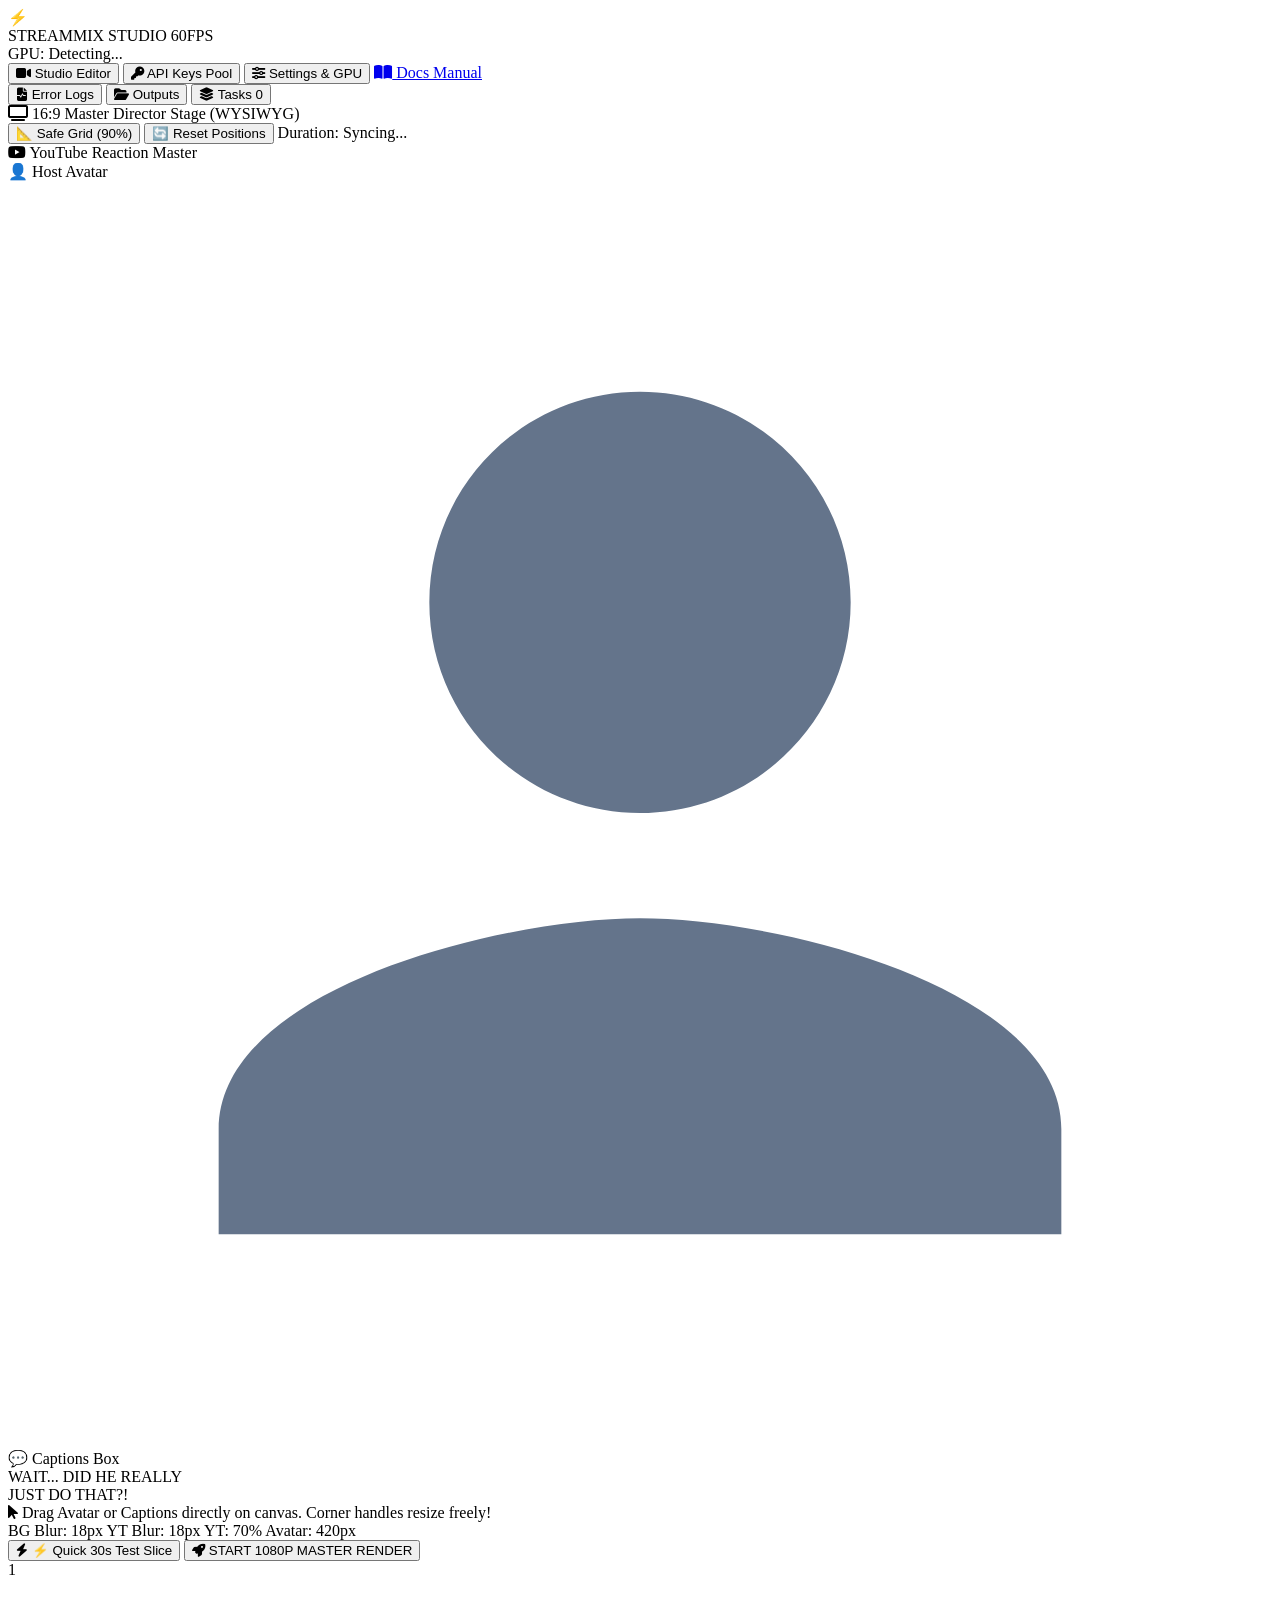
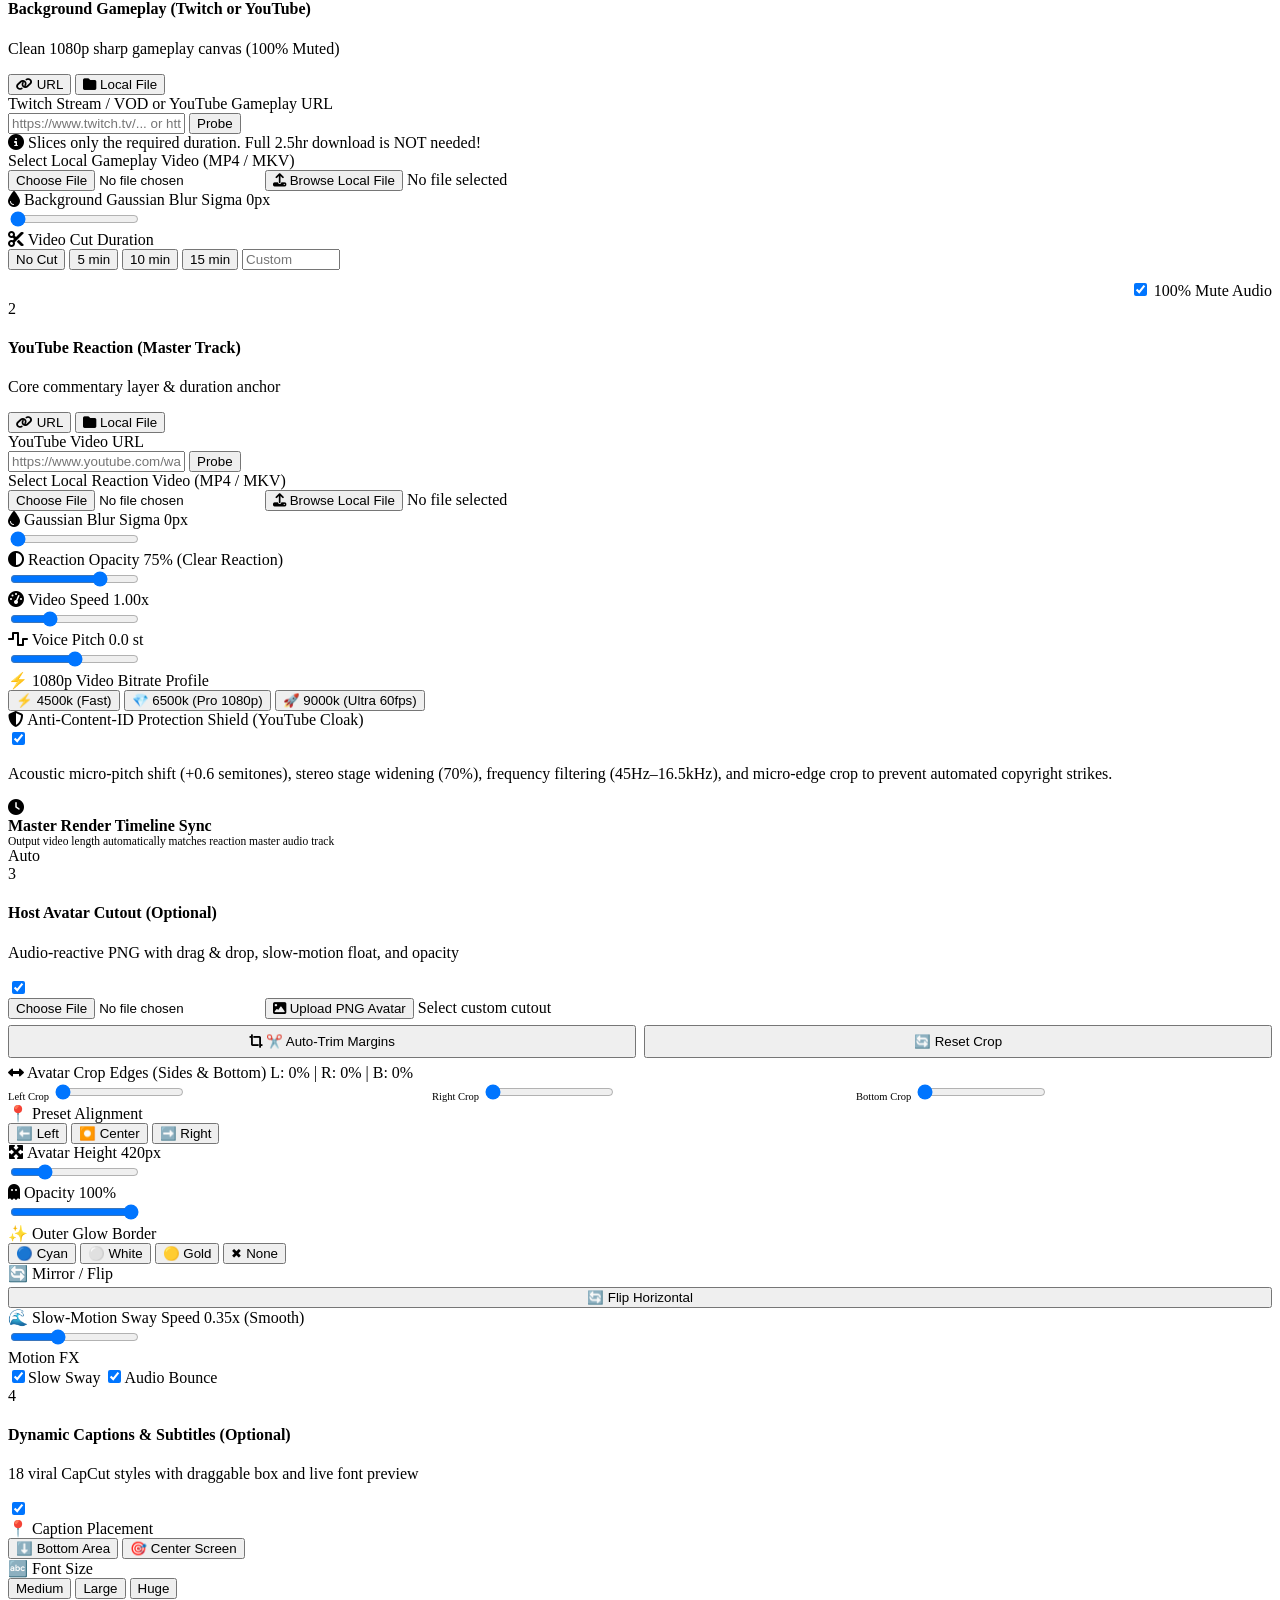
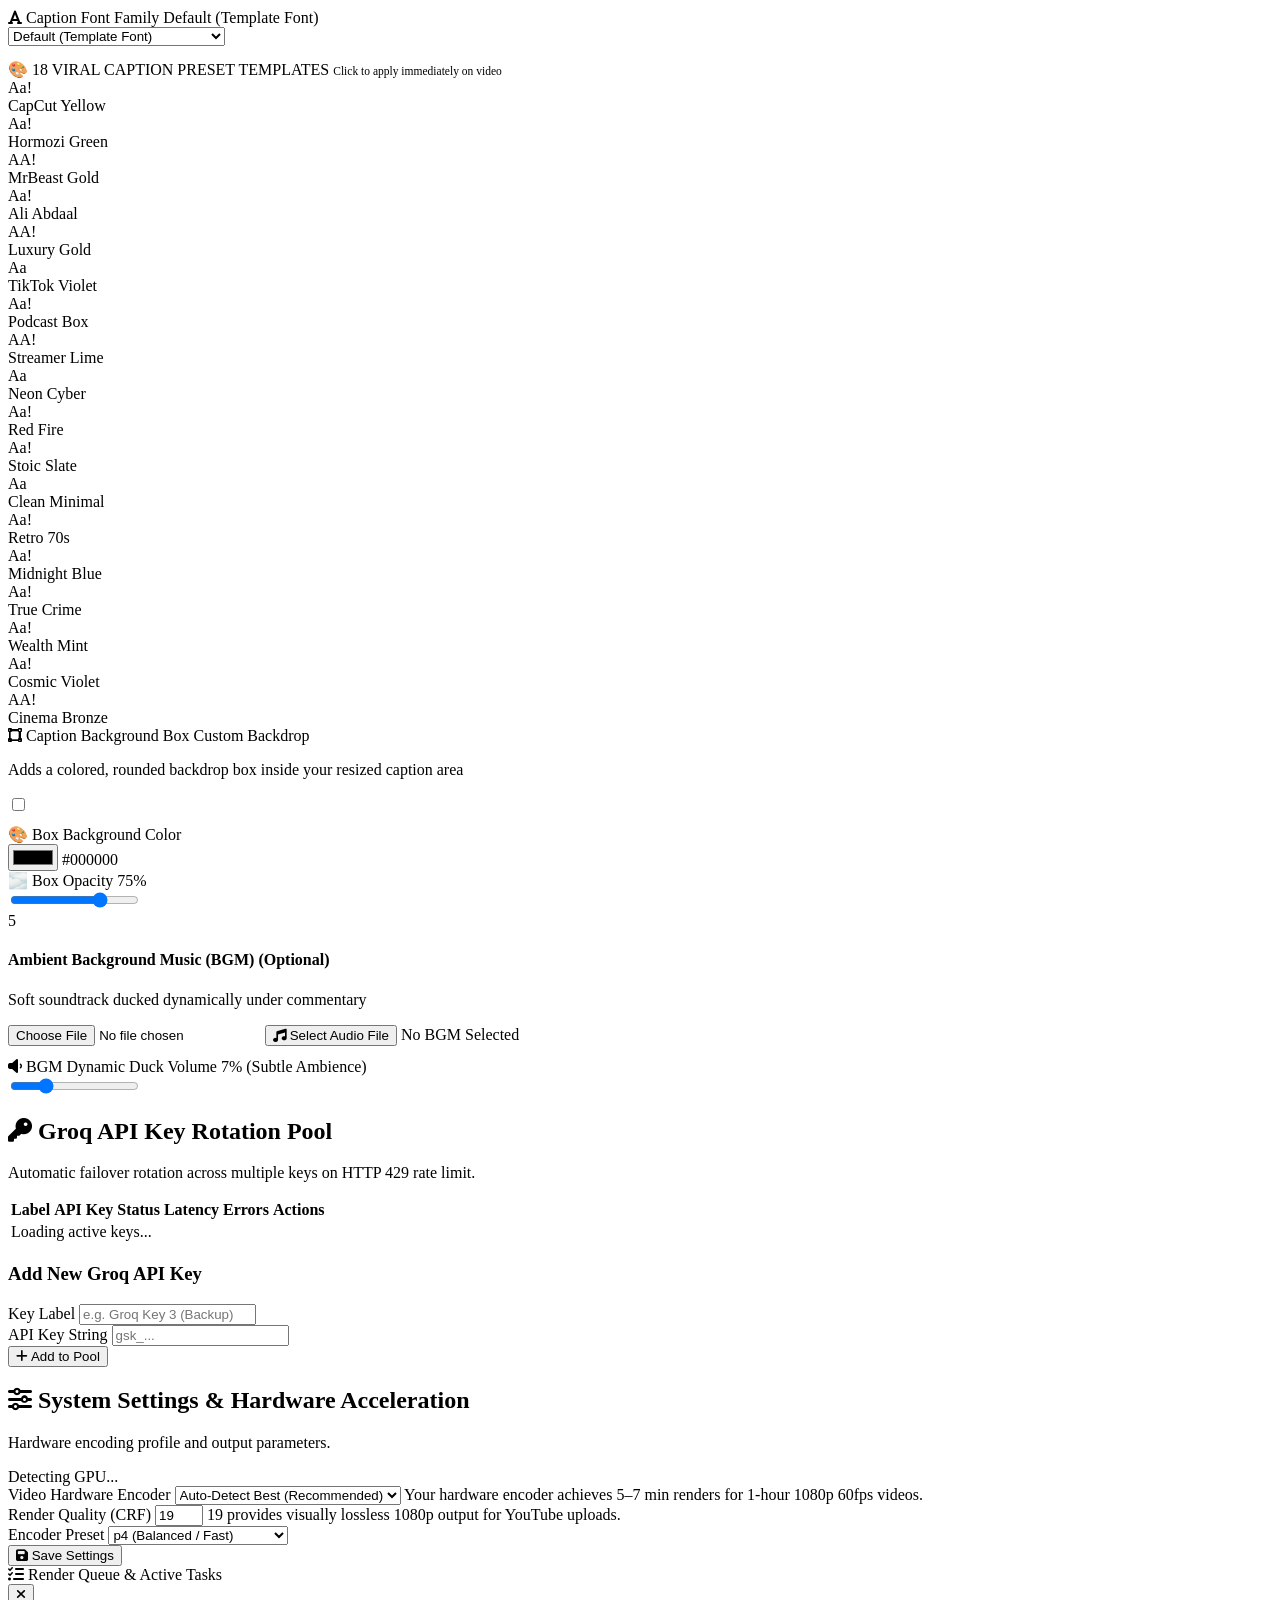
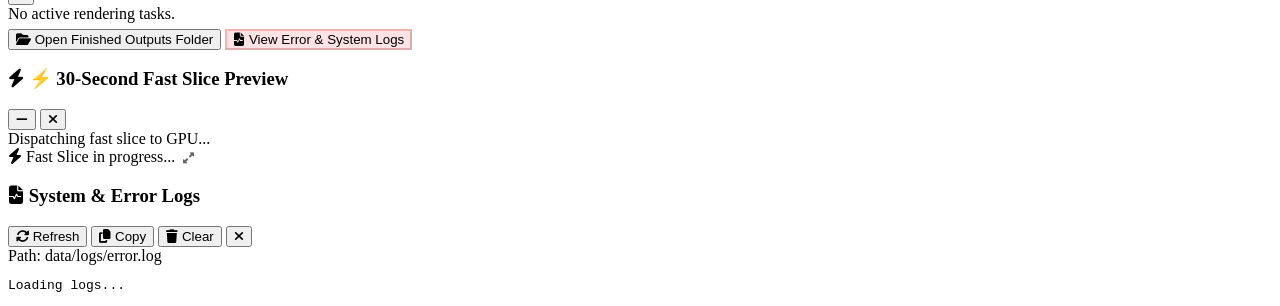
==== frontend/index.html @ 2255eabe "Fix YouTube bot detection download error, clean Layer 1 cut row, align Layer 2 blur/opacity 50/50, r" ====
<!DOCTYPE html>
<html lang="en">
<head>
  <meta charset="UTF-8">
  <meta name="viewport" content="width=device-width, initial-scale=1.0">
  <title>StreamMix Studio — Twitch + YouTube 1080p 60fps Remix Engine</title>
  <link rel="stylesheet" href="/static/styles.css?v=2.2.3">
  <link rel="preconnect" href="https://fonts.googleapis.com">
  <link rel="preconnect" href="https://fonts.gstatic.com" crossorigin>
  <link href="https://fonts.googleapis.com/css2?family=Archivo+Black&family=Bangers&family=Cinzel:wght@700;900&family=Inter:wght@400;600;700;900&family=Luckiest+Guy&family=Montserrat:wght@700;800;900&family=Oswald:wght@700&family=Outfit:wght@700;900&family=Poppins:wght@700;900&family=Plus+Jakarta+Sans:wght@400;500;600;700;800&family=JetBrains+Mono:wght@500;600;700&display=swap" rel="stylesheet">
  <link rel="stylesheet" href="https://cdnjs.cloudflare.com/ajax/libs/font-awesome/6.5.1/css/all.min.css">
</head>
<body>

  <!-- App Wrapper -->
  <div class="studio-app">

    <!-- Top Master Navigation Bar -->
    <header class="master-header">
      <div class="header-left">
        <div class="brand">
          <div class="brand-badge">⚡</div>
          <div class="brand-text">
            <span class="brand-name">STREAMMIX</span>
            <span class="brand-sub">STUDIO 60FPS</span>
          </div>
        </div>

        <div id="gpuBadge" class="gpu-indicator" title="Hardware GPU Status">
          <span class="indicator-dot pulse"></span>
          <span id="gpuStatusText">GPU: Detecting...</span>
        </div>
      </div>

      <!-- Navigation Tabs -->
      <nav class="nav-tabs">
        <button id="tabBtnEditor" class="tab-btn active" data-tab="editor">
          <i class="fas fa-video"></i> Studio Editor
        </button>
        <button id="tabBtnPool" class="tab-btn" data-tab="keys">
          <i class="fas fa-key"></i> API Keys Pool
        </button>
        <button id="tabBtnSettings" class="tab-btn" data-tab="settings">
          <i class="fas fa-sliders-h"></i> Settings & GPU
        </button>
        <a href="/docs-guide" target="_blank" class="tab-btn tab-link">
          <i class="fas fa-book-open"></i> Docs Manual
        </a>
      </nav>

      <!-- Header Right: Task Drawer Trigger, Error Logs & Output Folder -->
      <div class="header-right">
        <button id="btnOpenLogs" class="btn-ghost" title="View Error & System Logs">
          <i class="fas fa-file-waveform text-danger"></i> Error Logs
        </button>
        <button id="btnOpenOutputs" class="btn-ghost" title="Open Outputs Folder in Windows Explorer">
          <i class="fas fa-folder-open"></i> Outputs
        </button>
        <button id="btnToggleDrawer" class="btn-drawer-trigger">
          <i class="fas fa-layer-group"></i>
          <span>Tasks</span>
          <span id="taskCountBadge" class="task-count-pill">0</span>
        </button>
      </div>
    </header>

    <!-- MAIN VIEW 1: STUDIO EDITOR -->
    <main id="view-editor" class="view-panel active">
      <div class="editor-grid">

        <!-- LEFT COLUMN: Interactive WYSIWYG 16:9 Director Canvas Stage -->
        <section class="stage-column">
          <div class="stage-card">
            <div class="stage-header">
              <div class="stage-title">
                <i class="fas fa-tv text-primary"></i> 16:9 Master Director Stage (WYSIWYG)
              </div>
              <div class="stage-badges">
                <button type="button" class="btn-stage-tool" id="btn-toggle-grid" onclick="toggleStageGrid()">
                  📐 Safe Grid (90%)
                </button>
                <button type="button" class="btn-stage-tool" id="btn-reset-layout" onclick="resetStageLayout()">
                  🔄 Reset Positions
                </button>
                <span id="durationSyncBadge" class="badge-duration">Duration: Syncing...</span>
              </div>
            </div>

            <!-- 16:9 Interactive WYSIWYG Canvas Box -->
            <div class="stage-viewport-container">
              <div class="stage-canvas-16-9" id="stage-canvas">

                <!-- Layer 1: Twitch Gameplay Background with Live Blur -->
                <div class="stage-bg-layer" id="stage-bg-layer">
                  <div class="bg-sim-stream" id="bg-sim-stream"></div>
                  <div class="stage-bg-tint-overlay" id="stage-bg-tint"></div>
                </div>

                <!-- Layer 2: YouTube Main Video Overlay (with Live Opacity) -->
                <div class="stage-yt-layer" id="stage-yt-layer">
                  <div class="yt-stream-overlay-content">
                    <div class="yt-screen-border">
                      <div class="yt-banner-pill"><i class="fab fa-youtube text-danger"></i> YouTube Reaction Master</div>
                    </div>
                  </div>
                </div>

                <!-- Safe Guide Grid Overlay (Toggleable) -->
                <div class="stage-grid-overlay" id="stage-grid" style="display: none;">
                  <div class="stage-safe-box">
                    <span class="safe-label-tl">90% Action Safe Zone</span>
                    <span class="safe-label-br">1920×1080 Frame</span>
                    <div class="stage-crosshair-center"></div>
                  </div>
                </div>

                <!-- Layer 3: Draggable & Resizable Host Avatar Cutout -->
                <div class="stage-element stage-avatar-box" id="stage-avatar-box" tabindex="0" title="Author Avatar (Drag anywhere, drag corner handles to scale)">
                  <div class="stage-element-tag">👤 Host Avatar</div>
                  <img id="stage-avatar-img" src="data:image/svg+xml;utf8,<svg xmlns='http://www.w3.org/2000/svg' viewBox='0 0 24 24' fill='%2364748b' width='100%' height='100%'><path d='M12 12c2.21 0 4-1.79 4-4s-1.79-4-4-4-4 1.79-4 4 1.79 4 4 4zm0 2c-2.67 0-8 1.34-8 4v2h16v-2c0-2.66-5.33-4-8-4z'/></svg>" alt="Avatar" />
                  <div class="stage-resize-handle handle-br" data-target="avatar" data-dir="br" title="Drag corner to scale avatar"></div>
                  <div class="stage-resize-handle handle-bl" data-target="avatar" data-dir="bl" title="Drag corner to scale avatar"></div>
                  <div class="stage-resize-handle handle-tr" data-target="avatar" data-dir="tr" title="Drag corner to scale avatar"></div>
                  <div class="stage-resize-handle handle-tl" data-target="avatar" data-dir="tl" title="Drag corner to scale avatar"></div>
                </div>

                <!-- Layer 4: Draggable & Resizable Captions Box -->
                <div class="stage-element stage-caption-box" id="stage-caption-box" tabindex="0" title="Captions Area (Drag box to move, drag any edge or corner to resize)">
                  <div class="stage-element-tag">💬 Captions Box</div>
                  <div class="stage-caption-content" id="stage-caption-content">
                    <span class="demo-word" data-w="0">WAIT...</span>
                    <span class="demo-word" data-w="1">DID</span>
                    <span class="demo-word" data-w="2">HE</span>
                    <span class="demo-word" data-w="3">REALLY</span>
                    <br/>
                    <span class="demo-word active" data-w="4">JUST</span>
                    <span class="demo-word active" data-w="5">DO</span>
                    <span class="demo-word active" data-w="6">THAT?!</span>
                  </div>
                  <!-- 8-Directional Resize Handles for Captions -->
                  <div class="stage-resize-handle handle-t"  data-target="caption" data-dir="t"  title="Resize Top"></div>
                  <div class="stage-resize-handle handle-b"  data-target="caption" data-dir="b"  title="Resize Bottom"></div>
                  <div class="stage-resize-handle handle-l"  data-target="caption" data-dir="l"  title="Resize Left"></div>
                  <div class="stage-resize-handle handle-r"  data-target="caption" data-dir="r"  title="Resize Right"></div>
                  <div class="stage-resize-handle handle-tl" data-target="caption" data-dir="tl" title="Resize Top-Left"></div>
                  <div class="stage-resize-handle handle-tr" data-target="caption" data-dir="tr" title="Resize Top-Right"></div>
                  <div class="stage-resize-handle handle-bl" data-target="caption" data-dir="bl" title="Resize Bottom-Left"></div>
                  <div class="stage-resize-handle handle-br" data-target="caption" data-dir="br" title="Resize Bottom-Right"></div>
                </div>

              </div><!-- /stage-canvas -->
            </div><!-- /stage-viewport-container -->

            <!-- Stage Real-time Sliders & Inspector Bar -->
            <div class="stage-controls-bar">
              <div class="stage-hint">
                <i class="fas fa-mouse-pointer text-accent"></i>
                <span id="stage-inspect-text">Drag Avatar or Captions directly on canvas. Corner handles resize freely!</span>
              </div>
              <div class="stage-hud-quick">
                <span id="hud-bg-blur-pill">BG Blur: 18px</span>
                <span id="hud-yt-blur-pill">YT Blur: 18px</span>
                <span id="hud-opacity-pill">YT: 70%</span>
                <span id="hud-avatar-pill">Avatar: 420px</span>
              </div>
            </div>
          </div>

          <!-- Bottom Action Buttons: Render & 30s Quick Slice (Never blocked!) -->
          <div class="action-footer-card">
            <button id="btn-quick-test" class="btn-slice-test" title="Quick 30s hardware slice test in pop-up player">
              <i class="fas fa-bolt"></i> ⚡ Quick 30s Test Slice
            </button>
            <button id="btn-start-render" class="btn-master-render" title="Start Full 1080p 60fps Master GPU Render">
              <i class="fas fa-rocket"></i> START 1080P MASTER RENDER
            </button>
          </div>
        </section>

        <!-- RIGHT COLUMN: Layer Configurator Workstation -->
        <section class="config-column">
          <div class="layers-scroll-container">

            <!-- LAYER 1: Gameplay Background (Twitch or YouTube) -->
            <div class="layer-card">
              <div class="layer-card-header">
                <div class="layer-title">
                  <span class="layer-num">1</span>
                  <div>
                    <h4>Background Gameplay (Twitch or YouTube)</h4>
                    <p class="layer-subtitle">Clean 1080p sharp gameplay canvas (100% Muted)</p>
                  </div>
                </div>
                <div class="source-mode-selector">
                  <button type="button" class="mode-btn active" id="btnModeTwitchUrl" onclick="switchSourceMode('twitch', 'url')">
                    <i class="fas fa-link"></i> URL
                  </button>
                  <button type="button" class="mode-btn" id="btnModeTwitchFile" onclick="switchSourceMode('twitch', 'file')">
                    <i class="fas fa-folder"></i> Local File
                  </button>
                </div>
              </div>

              <div class="layer-body">
                <!-- Mode 1: URL Input -->
                <div id="twitch-url-group" class="input-mode-group">
                  <label>Twitch Stream / VOD or YouTube Gameplay URL</label>
                  <div class="input-with-action">
                    <input type="text" id="twitch-path" placeholder="https://www.twitch.tv/... or https://www.youtube.com/..." class="text-input">
                    <button type="button" id="btn-twitch-probe" class="btn-action">Probe</button>
                  </div>
                  <div class="helper-hint">
                    <i class="fas fa-info-circle"></i> Slices only the required duration. Full 2.5hr download is NOT needed!
                  </div>
                </div>

                <!-- Mode 2: Local File Upload/Pick -->
                <div id="twitch-file-group" class="input-mode-group hidden">
                  <label>Select Local Gameplay Video (MP4 / MKV)</label>
                  <div class="file-picker-box">
                    <input type="file" id="twitch-file-input" accept="video/mp4,video/mkv,video/webm" class="hidden">
                    <button type="button" class="btn-browse" onclick="document.getElementById('twitch-file-input').click()">
                      <i class="fas fa-upload"></i> Browse Local File
                    </button>
                    <span id="twitch-filename" class="selected-filename">No file selected</span>
                  </div>
                </div>

                <div id="twitch-info-badge" class="stream-info-badge hidden"></div>

                <!-- Layer 1: Background Gaussian Blur Slider -->
                <div class="slider-group">
                  <div class="slider-label-row">
                    <label class="slider-label"><i class="fas fa-tint"></i> Background Gaussian Blur Sigma</label>
                    <span class="slider-value-badge" id="bg-blur-val">0px</span>
                  </div>
                  <input type="range" id="bg-blur" min="0" max="40" value="0" class="range-slider">
                </div>

                <!-- Layer 1: Quick Cut Duration Buttons -->
                <div class="slider-group">
                  <label class="slider-label"><i class="fas fa-scissors"></i> Video Cut Duration</label>
                  <div class="quick-cut-row">
                    <button type="button" class="btn-cut active" id="cut-btn-0" onclick="setQuickCut(0)">No Cut</button>
                    <button type="button" class="btn-cut" id="cut-btn-5" onclick="setQuickCut(5)">5 min</button>
                    <button type="button" class="btn-cut" id="cut-btn-10" onclick="setQuickCut(10)">10 min</button>
                    <button type="button" class="btn-cut" id="cut-btn-15" onclick="setQuickCut(15)">15 min</button>
                    <input type="text" id="twitch-cut-duration-custom" placeholder="Custom" class="text-input code-font btn-cut-custom" style="flex:1;min-width:64px;max-width:90px;" oninput="setQuickCutCustom(this.value)">
                  </div>
                  <input type="hidden" id="twitch-cut-duration" value="0">
                </div>

                <!-- Layer 1 Parameters: Audio Mute & Hidden Start Time -->
                <div style="margin-top: 10px; display: flex; align-items: center; justify-content: flex-end;">
                  <input type="hidden" id="twitch-start-time" value="00:00:00">
                  <div class="toggle-pill">
                    <input type="checkbox" id="twitch-mute" checked>
                    <span>100% Mute Audio</span>
                  </div>
                </div>
              </div>
            </div>

            <!-- LAYER 2: YouTube Reaction Main Video -->
            <div class="layer-card highlight-border">
              <div class="layer-card-header">
                <div class="layer-title">
                  <span class="layer-num layer-master">2</span>
                  <div>
                    <h4>YouTube Reaction (Master Track)</h4>
                    <p class="layer-subtitle">Core commentary layer & duration anchor</p>
                  </div>
                </div>
                <div class="source-mode-selector">
                  <button type="button" class="mode-btn active" id="btnModeYtUrl" onclick="switchSourceMode('yt', 'url')">
                    <i class="fas fa-link"></i> URL
                  </button>
                  <button type="button" class="mode-btn" id="btnModeYtFile" onclick="switchSourceMode('yt', 'file')">
                    <i class="fas fa-folder"></i> Local File
                  </button>
                </div>
              </div>

              <div class="layer-body">
                <!-- Mode 1: URL Input -->
                <div id="yt-url-group" class="input-mode-group">
                  <label>YouTube Video URL</label>
                  <div class="input-with-action">
                    <input type="text" id="yt-path" placeholder="https://www.youtube.com/watch?v=..." class="text-input">
                    <button type="button" id="btn-yt-probe" class="btn-action">Probe</button>
                  </div>
                </div>

                <!-- Mode 2: Local File Upload/Pick -->
                <div id="yt-file-group" class="input-mode-group hidden">
                  <label>Select Local Reaction Video (MP4 / MKV)</label>
                  <div class="file-picker-box">
                    <input type="file" id="yt-file-input" accept="video/mp4,video/mkv,video/webm" class="hidden">
                    <button type="button" class="btn-browse" onclick="document.getElementById('yt-file-input').click()">
                      <i class="fas fa-upload"></i> Browse Local File
                    </button>
                    <span id="yt-filename" class="selected-filename">No file selected</span>
                  </div>
                </div>

                <div id="yt-info-badge" class="stream-info-badge hidden"></div>

                <!-- Layer 2: Reaction Blur + Reaction Opacity side-by-side (50/50) -->
                <div class="half-row">
                  <div class="half-field">
                    <div class="slider-label-row">
                      <label class="slider-label"><i class="fas fa-tint"></i> Gaussian Blur Sigma</label>
                      <span class="slider-value-badge" id="yt-blur-val">0px</span>
                    </div>
                    <input type="range" id="yt-blur" min="0" max="40" value="0" class="range-slider">
                  </div>
                  <div class="half-field">
                    <div class="slider-label-row">
                      <label class="slider-label"><i class="fas fa-adjust"></i> Reaction Opacity</label>
                      <span class="slider-value-badge" id="yt-opacity-val">75% (Clear Reaction)</span>
                    </div>
                    <input type="range" id="yt-opacity" min="10" max="100" value="75" class="range-slider">
                  </div>
                </div>

                <!-- Layer 2: Video Speed + Voice Pitch side-by-side (50/50) -->
                <div class="half-row">
                  <div class="half-field">
                    <div class="slider-label-row">
                      <label class="slider-label"><i class="fas fa-tachometer-alt"></i> Video Speed</label>
                      <span class="slider-value-badge" id="audio-speed-val">1.00x</span>
                    </div>
                    <input type="range" id="audio-speed" min="0.80" max="1.50" step="0.05" value="1.00" class="range-slider">
                  </div>
                  <div class="half-field">
                    <div class="slider-label-row">
                      <label class="slider-label"><i class="fas fa-wave-square"></i> Voice Pitch</label>
                      <span class="slider-value-badge" id="pitch-semitones-val">0.0 st</span>
                    </div>
                    <input type="range" id="pitch-semitones" min="-6.0" max="6.0" step="0.5" value="0.0" class="range-slider">
                  </div>
                </div>

                <!-- Bitrate Mode Profile -->
                <div class="slider-group">
                  <label class="slider-label">⚡ 1080p Video Bitrate Profile</label>
                  <div class="btn-group" id="bitrate-mode-group">
                    <button type="button" class="btn-option" data-bitrate="4500k" onclick="setBitrateMode('4500k')">⚡ 4500k (Fast)</button>
                    <button type="button" class="btn-option active" data-bitrate="6500k" onclick="setBitrateMode('6500k')">💎 6500k (Pro 1080p)</button>
                    <button type="button" class="btn-option" data-bitrate="9000k" onclick="setBitrateMode('9000k')">🚀 9000k (Ultra 60fps)</button>
                  </div>
                  <input type="hidden" id="bitrate-mode" value="6500k">
                </div>

                <!-- Anti-Content-ID Protection Shield -->
                <div class="shield-box">
                  <div class="shield-header">
                    <div class="shield-title">
                      <i class="fas fa-shield-alt text-success"></i>
                      <span>Anti-Content-ID Protection Shield (YouTube Cloak)</span>
                    </div>
                    <label class="switch">
                      <input type="checkbox" id="acoustic-shield" checked>
                      <span class="slider round"></span>
                    </label>
                  </div>
                  <p class="shield-desc">
                    Acoustic micro-pitch shift (+0.6 semitones), stereo stage widening (70%), frequency filtering (45Hz–16.5kHz), and micro-edge crop to prevent automated copyright strikes.
                  </p>
                </div>

                <!-- Master Render Duration Indicator (Below Anti-Content-ID Shield) -->
                <div class="auto-sync-banner" style="margin-top: 14px;">
                  <div class="sync-check">
                    <i class="fas fa-clock text-accent"></i>
                    <div>
                      <span style="font-weight: 700; color: var(--text-main);">Master Render Timeline Sync</span>
                      <p style="font-size: 0.72rem; color: var(--text-muted); margin: 0;">Output video length automatically matches reaction master audio track</p>
                    </div>
                  </div>
                  <span id="yt-detected-len" class="sync-len-pill">Auto</span>
                </div>
              </div>
            </div>

            <!-- LAYER 3: Host Avatar Cutout (Draggable, Resizable, Opacity & Slow-Motion) -->
            <div class="layer-card">
              <div class="layer-card-header">
                <div class="layer-title">
                  <span class="layer-num">3</span>
                  <div>
                    <h4>Host Avatar Cutout <span class="badge-optional">(Optional)</span></h4>
                    <p class="layer-subtitle">Audio-reactive PNG with drag & drop, slow-motion float, and opacity</p>
                  </div>
                </div>
                <label class="switch" title="Enable or disable avatar layer">
                  <input type="checkbox" id="enable-avatar" checked>
                  <span class="slider round"></span>
                </label>
              </div>

              <div class="layer-body" id="avatar-layer-controls">
                <div class="avatar-upload-row">
                  <div class="file-picker-box flex-1">
                    <input type="file" id="avatar-file-input" accept="image/png,image/webp,image/jpeg" class="hidden">
                    <button type="button" class="btn-browse" onclick="document.getElementById('avatar-file-input').click()">
                      <i class="fas fa-image"></i> Upload PNG Avatar
                    </button>
                    <span id="avatar-filename" class="selected-filename">Select custom cutout</span>
                    <input type="hidden" id="avatar-path" value="">
                  </div>
                  <div class="avatar-preview-thumbnail">
                    <img id="avatar-preview-img" src="" style="display: none;" alt="Avatar">
                  </div>
                </div>

                <!-- Auto-Trim Padding & Quick Crop Tools -->
                <div class="avatar-tools-row" style="display: flex; gap: 8px; margin-top: 6px;">
                  <button type="button" class="btn-option" id="btn-autotrim-avatar" onclick="autoTrimAvatar()" title="Automatically crops transparent empty borders so avatar clings to frame" style="flex: 1; padding: 7px 10px;">
                    <i class="fas fa-crop-alt text-primary"></i> ✂️ Auto-Trim Margins
                  </button>
                  <button type="button" class="btn-option" id="btn-reset-avatar-crop" onclick="resetAvatarCrop()" title="Reset manual cropping" style="flex: 1; padding: 7px 10px;">
                    🔄 Reset Crop
                  </button>
                </div>

                <!-- Avatar Edge Crop Sliders (Fixes wide 16:9 transparent margins) -->
                <div class="slider-group" style="margin-top: 6px;">
                  <div class="slider-label-row">
                    <label class="slider-label"><i class="fas fa-arrows-alt-h"></i> Avatar Crop Edges (Sides & Bottom)</label>
                    <span class="slider-value-badge" id="avatar-crop-display">L: 0% | R: 0% | B: 0%</span>
                  </div>
                  <div style="display: grid; grid-template-columns: 1fr 1fr 1fr; gap: 8px;">
                    <div>
                      <span style="font-size: 10.5px; color: var(--text-muted);">Left Crop</span>
                      <input type="range" id="avatar-crop-left" min="0" max="60" value="0" class="range-slider">
                    </div>
                    <div>
                      <span style="font-size: 10.5px; color: var(--text-muted);">Right Crop</span>
                      <input type="range" id="avatar-crop-right" min="0" max="60" value="0" class="range-slider">
                    </div>
                    <div>
                      <span style="font-size: 10.5px; color: var(--text-muted);">Bottom Crop</span>
                      <input type="range" id="avatar-crop-bottom" min="0" max="60" value="0" class="range-slider">
                    </div>
                  </div>
                </div>

                <!-- Placement Presets -->
                <div class="slider-group">
                  <label class="slider-label">📍 Preset Alignment</label>
                  <div class="btn-group" id="avatar-pos-group">
                    <button type="button" class="btn-option" id="pos-left" onclick="setAvatarPresetPos('left')">⬅️ Left</button>
                    <button type="button" class="btn-option" id="pos-center" onclick="setAvatarPresetPos('center')">⏺️ Center</button>
                    <button type="button" class="btn-option active" id="pos-right" onclick="setAvatarPresetPos('right')">➡️ Right</button>
                  </div>
                </div>

                <!-- Layer 3: Avatar Height + Avatar Opacity side-by-side (50/50) -->
                <div class="half-row">
                  <div class="half-field">
                    <div class="slider-label-row">
                      <label class="slider-label"><i class="fas fa-expand-arrows-alt"></i> Avatar Height</label>
                      <span class="slider-value-badge" id="avatar-size-display">420px</span>
                    </div>
                    <input type="range" id="avatar-size" min="250" max="950" value="420" class="range-slider">
                  </div>
                  <div class="half-field">
                    <div class="slider-label-row">
                      <label class="slider-label"><i class="fas fa-ghost"></i> Opacity</label>
                      <span class="slider-value-badge" id="avatar-opacity-display">100%</span>
                    </div>
                    <input type="range" id="avatar-opacity" min="15" max="100" value="100" class="range-slider">
                  </div>
                </div>

                <!-- Outer Glow Border & Mirror Flip (50/50) -->
                <div class="half-row">
                  <div class="half-field">
                    <label class="slider-label">✨ Outer Glow Border</label>
                    <div class="btn-group" id="avatar-glow-group">
                      <button type="button" class="btn-option active" onclick="setAvatarGlow('cyan')">🔵 Cyan</button>
                      <button type="button" class="btn-option" onclick="setAvatarGlow('white')">⚪ White</button>
                      <button type="button" class="btn-option" onclick="setAvatarGlow('gold')">🟡 Gold</button>
                      <button type="button" class="btn-option" onclick="setAvatarGlow('none')">✖ None</button>
                    </div>
                  </div>
                  <div class="half-field">
                    <label class="slider-label">🔄 Mirror / Flip</label>
                    <button type="button" class="btn-option" id="btn-avatar-flip" onclick="toggleAvatarFlip()" style="width:100%;margin-top:4px;">
                      🔄 Flip Horizontal
                    </button>
                  </div>
                </div>

                <!-- Motion & Animation Controls -->
                <div class="two-col">
                  <div class="slider-group">
                    <div class="slider-label-row">
                      <label class="slider-label">🌊 Slow-Motion Sway Speed</label>
                      <span class="slider-value-badge" id="avatar-speed-display">0.35x (Smooth)</span>
                    </div>
                    <input type="range" id="avatar-sway-speed" min="10" max="80" value="35" class="range-slider">
                  </div>
                  <div class="half-field">
                    <label class="slider-label">Motion FX</label>
                    <div class="motion-fx-row">
                      <label class="toggle-chip"><input type="checkbox" id="avatar-sway" checked><span>Slow Sway</span></label>
                      <label class="toggle-chip"><input type="checkbox" id="avatar-bounce" checked><span>Audio Bounce</span></label>
                    </div>
                  </div>
                </div>
              </div>
            </div>

            <!-- LAYER 4: Dynamic Subtitles with 18 Clickable Style Templates -->
            <div class="layer-card">
              <div class="layer-card-header">
                <div class="layer-title">
                  <span class="layer-num">4</span>
                  <div>
                    <h4>Dynamic Captions & Subtitles <span class="badge-optional">(Optional)</span></h4>
                    <p class="layer-subtitle">18 viral CapCut styles with draggable box and live font preview</p>
                  </div>
                </div>
                <label class="switch" title="Enable or disable subtitles">
                  <input type="checkbox" id="enable-captions" checked>
                  <span class="slider round"></span>
                </label>
              </div>

              <div class="layer-body" id="captions-layer-controls">
                <!-- Caption Placement Presets -->
                <div class="two-col">
                  <div class="slider-group">
                    <label class="slider-label">📍 Caption Placement</label>
                    <div class="btn-group">
                      <button type="button" class="btn-option active" id="cap-pos-bottom" onclick="setCaptionPresetPos('bottom')">⬇️ Bottom Area</button>
                      <button type="button" class="btn-option" id="cap-pos-center" onclick="setCaptionPresetPos('center')">🎯 Center Screen</button>
                    </div>
                  </div>
                  <div class="slider-group">
                    <label class="slider-label">🔤 Font Size</label>
                    <div class="btn-group">
                      <button type="button" class="btn-option" onclick="setCaptionSize('medium')">Medium</button>
                      <button type="button" class="btn-option active" onclick="setCaptionSize('large')">Large</button>
                      <button type="button" class="btn-option" onclick="setCaptionSize('huge')">Huge</button>
                    </div>
                  </div>
                </div>

                <!-- Caption Font Family Override (3rd Row) -->
                <div class="slider-group" style="margin-top: 10px; margin-bottom: 14px;">
                  <div class="slider-label-row">
                    <label class="slider-label"><i class="fas fa-font"></i> Caption Font Family</label>
                    <span class="slider-value-badge" id="caption-font-family-badge">Default (Template Font)</span>
                  </div>
                  <select id="caption-font-family" class="form-input custom-select" onchange="onCaptionFontFamilyChange(this.value)">
                    <option value="default" selected>Default (Template Font)</option>
                    <option value="Montserrat">Montserrat (Modern Bold)</option>
                    <option value="Poppins">Poppins (Clean Geometric)</option>
                    <option value="Impact">Impact (Punchy Loud)</option>
                    <option value="Arial Black">Arial Black (Heavy Legible)</option>
                    <option value="Bangers">Bangers (Comic Cartoon)</option>
                    <option value="Luckiest Guy">Luckiest Guy (Punchy Chunky)</option>
                    <option value="Archivo Black">Archivo Black (Ultra Heavy)</option>
                    <option value="Cinzel">Cinzel (Cinematic / Luxury)</option>
                    <option value="Oswald">Oswald (Tall Condensed)</option>
                    <option value="Outfit">Outfit (Sleek Tech)</option>
                    <option value="Inter">Inter (Clean Minimal)</option>
                    <option value="Courier New">Courier New (Typewriter / Crime)</option>
                    <option value="Trebuchet MS">Trebuchet MS (Friendly Clean)</option>
                  </select>
                </div>

                <!-- 18 SELECTABLE PRESET TEMPLATES GRID -->
                <div class="preset-section-header">
                  <label class="preset-section-title">🎨 18 VIRAL CAPTION PRESET TEMPLATES</label>
                  <span style="font-size: 0.72rem; color: var(--text-muted);">Click to apply immediately on video</span>
                </div>

                <div class="preset-grid-18" id="preset-grid">
                  <!-- 1. CapCut Viral Yellow -->
                  <div class="preset-card-visual active" data-preset="capcut_yellow" onclick="selectCaptionPreset(this)">
                    <div class="preset-aa-preview"><span class="aa-capcut">Aa!</span></div>
                    <div class="preset-name">CapCut Yellow</div>
                  </div>
                  <!-- 2. Hormozi Green -->
                  <div class="preset-card-visual" data-preset="hormozi_green" onclick="selectCaptionPreset(this)">
                    <div class="preset-aa-preview"><span class="aa-hormozi">Aa!</span></div>
                    <div class="preset-name">Hormozi Green</div>
                  </div>
                  <!-- 3. MrBeast Gold -->
                  <div class="preset-card-visual" data-preset="mrbeast_punch" onclick="selectCaptionPreset(this)">
                    <div class="preset-aa-preview"><span class="aa-mrbeast">AA!</span></div>
                    <div class="preset-name">MrBeast Gold</div>
                  </div>
                  <!-- 4. Ali Abdaal -->
                  <div class="preset-card-visual" data-preset="ali_abdaal" onclick="selectCaptionPreset(this)">
                    <div class="preset-aa-preview"><span class="aa-ali">Aa!</span></div>
                    <div class="preset-name">Ali Abdaal</div>
                  </div>
                  <!-- 5. Luxury Gold -->
                  <div class="preset-card-visual" data-preset="iman_gadzhi" onclick="selectCaptionPreset(this)">
                    <div class="preset-aa-preview"><span class="aa-luxury">AA!</span></div>
                    <div class="preset-name">Luxury Gold</div>
                  </div>
                  <!-- 6. TikTok Violet -->
                  <div class="preset-card-visual" data-preset="tiktok_violet" onclick="selectCaptionPreset(this)">
                    <div class="preset-aa-preview"><span class="aa-tiktok">Aa</span></div>
                    <div class="preset-name">TikTok Violet</div>
                  </div>
                  <!-- 7. Podcast Box -->
                  <div class="preset-card-visual" data-preset="podcast_pill" onclick="selectCaptionPreset(this)">
                    <div class="preset-aa-preview"><span class="aa-podcast-pill">Aa!</span></div>
                    <div class="preset-name">Podcast Box</div>
                  </div>
                  <!-- 8. Streamer Lime -->
                  <div class="preset-card-visual" data-preset="streamer_lime" onclick="selectCaptionPreset(this)">
                    <div class="preset-aa-preview"><span class="aa-streamer">AA!</span></div>
                    <div class="preset-name">Streamer Lime</div>
                  </div>
                  <!-- 9. Neon Cyber -->
                  <div class="preset-card-visual" data-preset="neon_cyber" onclick="selectCaptionPreset(this)">
                    <div class="preset-aa-preview"><span class="aa-neon">Aa</span></div>
                    <div class="preset-name">Neon Cyber</div>
                  </div>
                  <!-- 10. Red Fire -->
                  <div class="preset-card-visual" data-preset="red_fire" onclick="selectCaptionPreset(this)">
                    <div class="preset-aa-preview"><span class="aa-fire">Aa!</span></div>
                    <div class="preset-name">Red Fire</div>
                  </div>
                  <!-- 11. Stoic Slate -->
                  <div class="preset-card-visual" data-preset="dark_stoic" onclick="selectCaptionPreset(this)">
                    <div class="preset-aa-preview"><span class="aa-stoic">Aa!</span></div>
                    <div class="preset-name">Stoic Slate</div>
                  </div>
                  <!-- 12. Clean Minimal -->
                  <div class="preset-card-visual" data-preset="clean_minimal" onclick="selectCaptionPreset(this)">
                    <div class="preset-aa-preview"><span class="aa-minimal">Aa</span></div>
                    <div class="preset-name">Clean Minimal</div>
                  </div>
                  <!-- 13. Retro 70s -->
                  <div class="preset-card-visual" data-preset="retro_vintage" onclick="selectCaptionPreset(this)">
                    <div class="preset-aa-preview"><span class="aa-retro">Aa!</span></div>
                    <div class="preset-name">Retro 70s</div>
                  </div>
                  <!-- 14. Midnight Blue -->
                  <div class="preset-card-visual" data-preset="midnight_blue" onclick="selectCaptionPreset(this)">
                    <div class="preset-aa-preview"><span class="aa-midnight">Aa!</span></div>
                    <div class="preset-name">Midnight Blue</div>
                  </div>
                  <!-- 15. True Crime -->
                  <div class="preset-card-visual" data-preset="true_crime" onclick="selectCaptionPreset(this)">
                    <div class="preset-aa-preview"><span class="aa-crime">Aa!</span></div>
                    <div class="preset-name">True Crime</div>
                  </div>
                  <!-- 16. Wealth Mint -->
                  <div class="preset-card-visual" data-preset="wealth_cash" onclick="selectCaptionPreset(this)">
                    <div class="preset-aa-preview"><span class="aa-wealth">Aa!</span></div>
                    <div class="preset-name">Wealth Mint</div>
                  </div>
                  <!-- 17. Cosmic Violet -->
                  <div class="preset-card-visual" data-preset="cosmic_violet" onclick="selectCaptionPreset(this)">
                    <div class="preset-aa-preview"><span class="aa-cosmic">Aa!</span></div>
                    <div class="preset-name">Cosmic Violet</div>
                  </div>
                  <!-- 18. Cinematic Bronze -->
                  <div class="preset-card-visual" data-preset="cinematic_bronze" onclick="selectCaptionPreset(this)">
                    <div class="preset-aa-preview"><span class="aa-bronze">AA!</span></div>
                    <div class="preset-name">Cinema Bronze</div>
                  </div>
                </div>

                <!-- Extra Setting: Caption Background Box (Highlight Backdrop) -->
                <div class="caption-bg-box-card">
                  <div class="caption-bg-box-header">
                    <div class="caption-bg-box-info">
                      <div class="caption-bg-box-title">
                        <i class="fas fa-vector-square text-accent"></i>
                        <span>Caption Background Box</span>
                        <span class="badge-tag">Custom Backdrop</span>
                      </div>
                      <p class="caption-bg-box-desc">Adds a colored, rounded backdrop box inside your resized caption area</p>
                    </div>
                    <label class="switch" title="Toggle caption background box">
                      <input type="checkbox" id="enable-caption-bg" onchange="toggleCaptionBg(this.checked)">
                      <span class="slider round"></span>
                    </label>
                  </div>

                  <!-- Expanded controls when turned ON -->
                  <div id="caption-bg-options" class="caption-bg-options hidden">
                    <div class="half-row" style="margin-top: 10px;">
                      <div class="half-field">
                        <label class="slider-label">🎨 Box Background Color</label>
                        <div class="color-picker-row">
                          <input type="color" id="caption-bg-color" value="#000000" class="input-color-picker" onchange="updateCaptionBgPreview()">
                          <span class="color-hex-label" id="caption-bg-color-label">#000000</span>
                        </div>
                      </div>
                      <div class="half-field">
                        <div class="slider-label-row">
                          <label class="slider-label">🌫️ Box Opacity</label>
                          <span class="slider-value-badge" id="caption-bg-opacity-badge">75%</span>
                        </div>
                        <input type="range" id="caption-bg-opacity" min="10" max="100" value="75" class="range-slider" oninput="updateCaptionBgPreview()">
                      </div>
                    </div>
                  </div>
                </div>
              </div>
            </div>

            <!-- LAYER 5: Ambient Background Music (BGM) -->
            <div class="layer-card">
              <div class="layer-card-header">
                <div class="layer-title">
                  <span class="layer-num">5</span>
                  <div>
                    <h4>Ambient Background Music (BGM) <span class="badge-optional">(Optional)</span></h4>
                    <p class="layer-subtitle">Soft soundtrack ducked dynamically under commentary</p>
                  </div>
                </div>
              </div>
              <div class="layer-body">
                <div class="file-picker-box">
                  <input type="file" id="bgm-file-input" accept="audio/mp3,audio/wav,audio/m4a" class="hidden">
                  <button type="button" class="btn-browse" onclick="document.getElementById('bgm-file-input').click()">
                    <i class="fas fa-music"></i> Select Audio File
                  </button>
                  <span id="bgm-filename" class="selected-filename">No BGM Selected</span>
                  <input type="hidden" id="bgm-path" value="">
                </div>
                <div class="slider-group" style="margin-top: 12px;">
                  <div class="slider-label-row">
                    <label class="slider-label"><i class="fas fa-volume-down"></i> BGM Dynamic Duck Volume</label>
                    <span class="slider-value-badge" id="bgm-vol-val">7% (Subtle Ambience)</span>
                  </div>
                  <input type="range" id="bgm-volume" min="1" max="25" value="7" class="range-slider">
                </div>
              </div>
            </div>

          </div><!-- /layers-scroll-container -->
        </section><!-- /config-column -->

      </div>
    </main>

    <!-- VIEW 2: API KEYS POOL -->
    <div id="view-keys" class="view-panel">
      <div class="page-container">
        <div class="page-header">
          <div>
            <h2><i class="fas fa-key text-primary"></i> Groq API Key Rotation Pool</h2>
            <p class="text-muted">Automatic failover rotation across multiple keys on HTTP 429 rate limit.</p>
          </div>
        </div>

        <div class="card">
          <table class="data-table">
            <thead>
              <tr>
                <th>Label</th>
                <th>API Key</th>
                <th>Status</th>
                <th>Latency</th>
                <th>Errors</th>
                <th>Actions</th>
              </tr>
            </thead>
            <tbody id="keys-table-body">
              <tr><td colspan="6" class="text-center py-4">Loading active keys...</td></tr>
            </tbody>
          </table>
        </div>

        <div class="card mt-4">
          <h3>Add New Groq API Key</h3>
          <form id="form-add-key" class="form-grid mt-3">
            <div class="form-group">
              <label>Key Label</label>
              <input type="text" id="new-key-label" placeholder="e.g. Groq Key 3 (Backup)" class="text-input" required>
            </div>
            <div class="form-group">
              <label>API Key String</label>
              <input type="text" id="new-key-value" placeholder="gsk_..." class="text-input code-font" required>
            </div>
            <div class="form-actions">
              <button type="submit" class="btn-primary"><i class="fas fa-plus"></i> Add to Pool</button>
            </div>
          </form>
        </div>
      </div>
    </div>

    <!-- VIEW 3: SETTINGS & HARDWARE -->
    <div id="view-settings" class="view-panel">
      <div class="page-container">
        <div class="page-header">
          <div>
            <h2><i class="fas fa-sliders-h text-primary"></i> System Settings & Hardware Acceleration</h2>
            <p class="text-muted">Hardware encoding profile and output parameters.</p>
          </div>
          <div id="detected-hardware-badge" class="badge-hardware">Detecting GPU...</div>
        </div>

        <div class="card">
          <form id="form-settings">
            <div class="settings-grid">
              <div class="setting-item">
                <label>Video Hardware Encoder</label>
                <select id="setting-encoder" class="text-input">
                  <option value="auto">Auto-Detect Best (Recommended)</option>
                  <option value="h264_qsv">Intel QuickSync (h264_qsv)</option>
                  <option value="h264_nvenc">NVIDIA NVENC (h264_nvenc)</option>
                  <option value="h264_amf">AMD AMF (h264_amf)</option>
                  <option value="libx264">Software CPU (libx264)</option>
                </select>
                <span class="field-desc">Your hardware encoder achieves 5–7 min renders for 1-hour 1080p 60fps videos.</span>
              </div>

              <div class="setting-item">
                <label>Render Quality (CRF)</label>
                <input type="number" id="setting-crf" min="15" max="28" value="19" class="text-input">
                <span class="field-desc">19 provides visually lossless 1080p output for YouTube uploads.</span>
              </div>

              <div class="setting-item">
                <label>Encoder Preset</label>
                <select id="setting-preset" class="text-input">
                  <option value="p4">p4 (Balanced / Fast)</option>
                  <option value="p7">p7 (Slow / Highest Quality)</option>
                  <option value="veryfast">veryfast (Fastest CPU)</option>
                </select>
              </div>
            </div>

            <div class="mt-4">
              <button type="submit" class="btn-primary"><i class="fas fa-save"></i> Save Settings</button>
            </div>
          </form>
        </div>
      </div>
    </div>

    <!-- SLIDE-OUT TASK QUEUE DRAWER (NEVER BLOCKS BUTTONS!) -->
    <div id="taskDrawer" class="task-drawer">
      <div class="drawer-header">
        <div class="drawer-title">
          <i class="fas fa-tasks text-primary"></i>
          <span>Render Queue & Active Tasks</span>
        </div>
        <button id="btnCloseDrawer" class="btn-close-drawer" title="Close Drawer">
          <i class="fas fa-times"></i>
        </button>
      </div>

      <div class="drawer-body" id="drawerTaskBody">
        <div class="dock-empty">No active rendering tasks.</div>
      </div>

      <div class="drawer-footer">
        <button id="btnDrawerOpenFolder" class="btn-drawer-action">
          <i class="fas fa-folder-open"></i> Open Finished Outputs Folder
        </button>
        <button id="btnDrawerOpenLogs" class="btn-drawer-action" style="margin-top: 6px; background: rgba(239, 68, 68, 0.15); border-color: rgba(239, 68, 68, 0.3);">
          <i class="fas fa-file-waveform text-danger"></i> View Error & System Logs
        </button>
      </div>
    </div>

    <!-- MODAL: QUICK 30S SLICE TEST PLAYER -->
    <div id="modal-slice-test" class="modal-overlay hidden">
      <div class="modal-card">
        <div class="modal-header">
          <h3><i class="fas fa-bolt text-accent"></i> ⚡ 30-Second Fast Slice Preview</h3>
          <div class="modal-header-actions">
            <button id="btn-minimize-slice-modal" class="btn-modal-minimize" title="Minimize / Run in background"><i class="fas fa-minus"></i></button>
            <button id="btn-close-slice-modal" class="btn-close-modal" title="Close"><i class="fas fa-times"></i></button>
          </div>
        </div>
        <div class="modal-body">
          <div id="slice-modal-status" class="modal-status-text">Dispatching fast slice to GPU...</div>
          <video id="slice-video-player" controls autoplay class="modal-video-player" style="display: none;"></video>
        </div>
      </div>
    </div>

    <!-- FLOATING MINIMIZED TASK PILL (Bottom right) -->
    <div id="minimized-slice-pill" class="floating-task-pill hidden" onclick="restoreSliceModal()" title="Click to view live preview player">
      <span class="pulsing-dot"></span>
      <span id="minimized-slice-label"><i class="fas fa-bolt text-accent"></i> Fast Slice in progress...</span>
      <span style="opacity: 0.6; font-size: 11px; margin-left: 4px;"><i class="fas fa-expand-alt"></i></span>
    </div>

    <!-- MODAL: SYSTEM & ERROR LOGS -->
    <div id="modal-logs" class="modal-overlay hidden">
      <div class="modal-card modal-logs-card">
        <div class="modal-header">
          <h3><i class="fas fa-file-waveform text-danger"></i> System & Error Logs</h3>
          <div class="modal-header-actions">
            <button id="btn-refresh-logs" class="btn-modal-action" title="Refresh Log Stream"><i class="fas fa-sync-alt"></i> Refresh</button>
            <button id="btn-copy-logs" class="btn-modal-action" title="Copy Logs to Clipboard"><i class="fas fa-copy"></i> Copy</button>
            <button id="btn-clear-logs" class="btn-modal-action text-danger" title="Clear Error Log File"><i class="fas fa-trash"></i> Clear</button>
            <button id="btn-close-logs-modal" class="btn-close-modal"><i class="fas fa-times"></i></button>
          </div>
        </div>
        <div class="modal-body">
          <div class="logs-path-bar" id="logs-file-path">Path: data/logs/error.log</div>
          <pre id="logs-content-pre" class="logs-terminal-view">Loading logs...</pre>
        </div>
      </div>
    </div>

  </div>

  <script src="/static/app.js?v=2.2.4"></script>
</body>
</html>
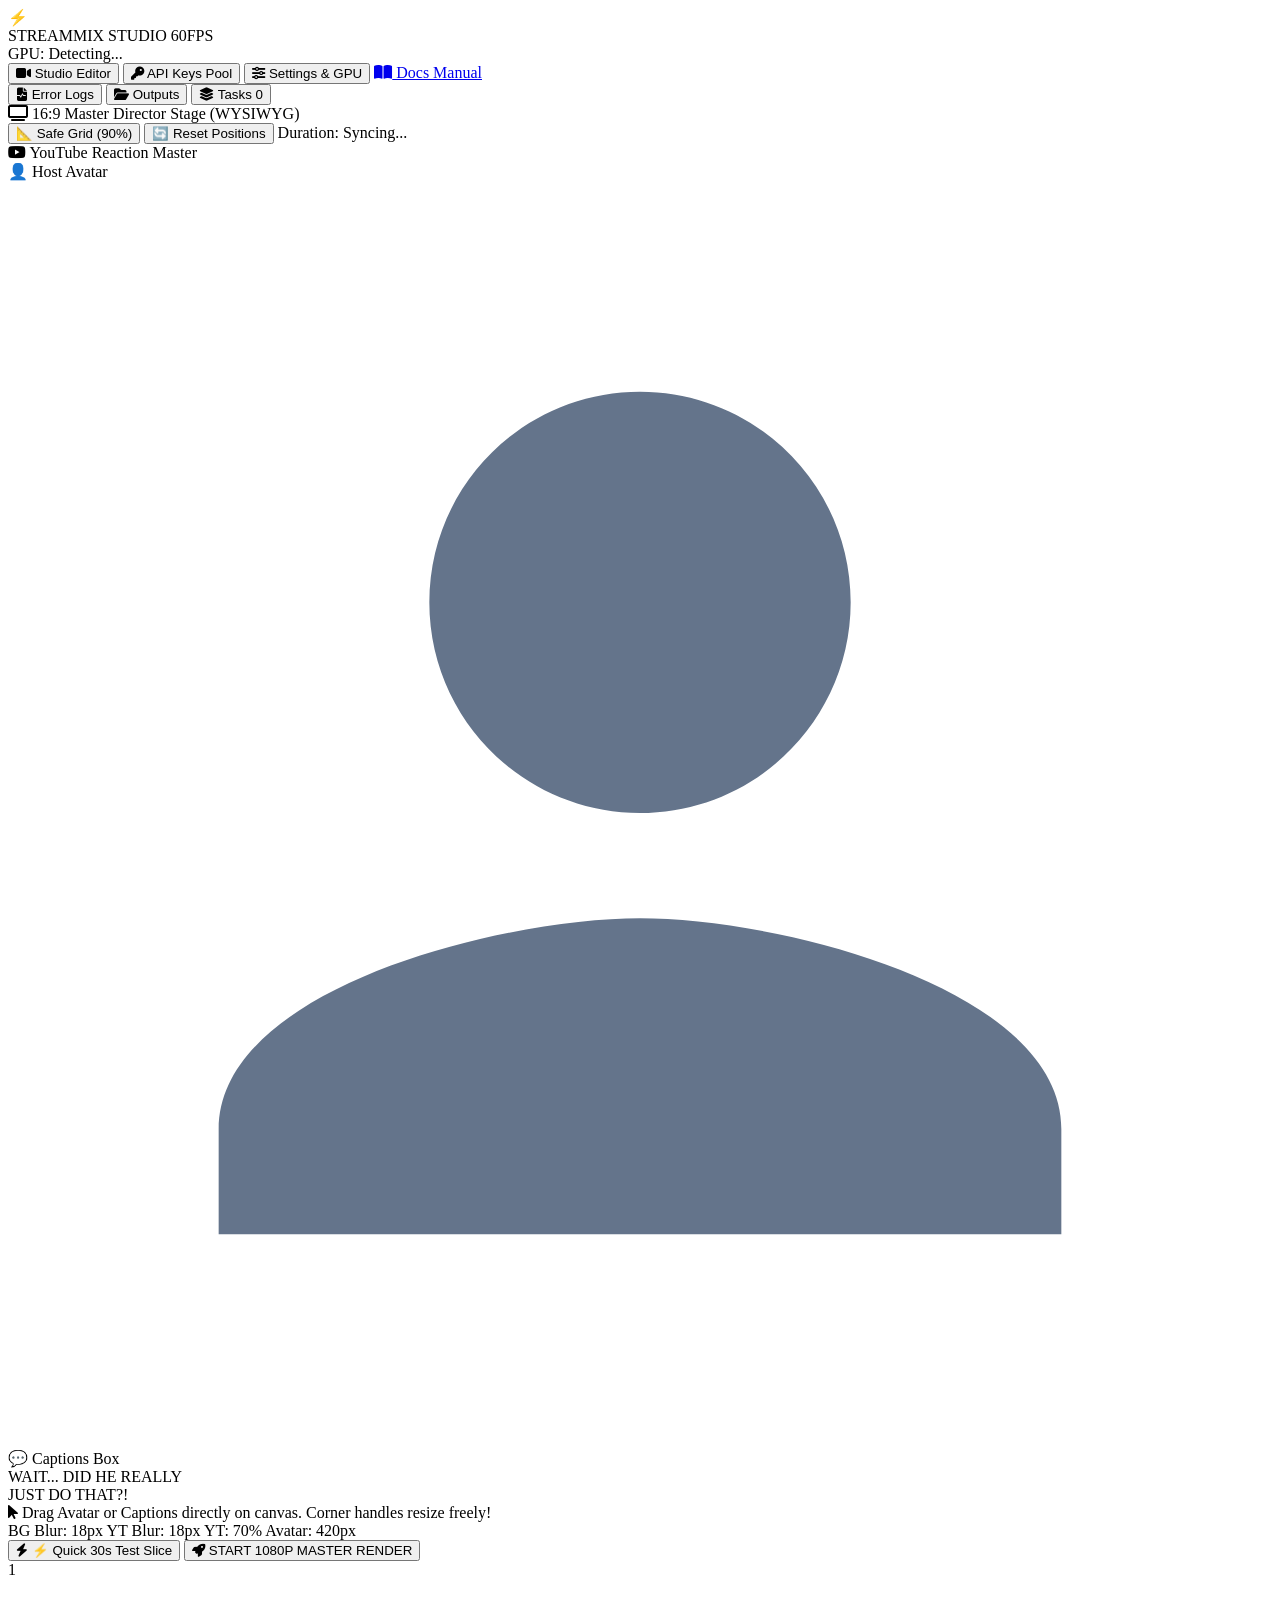
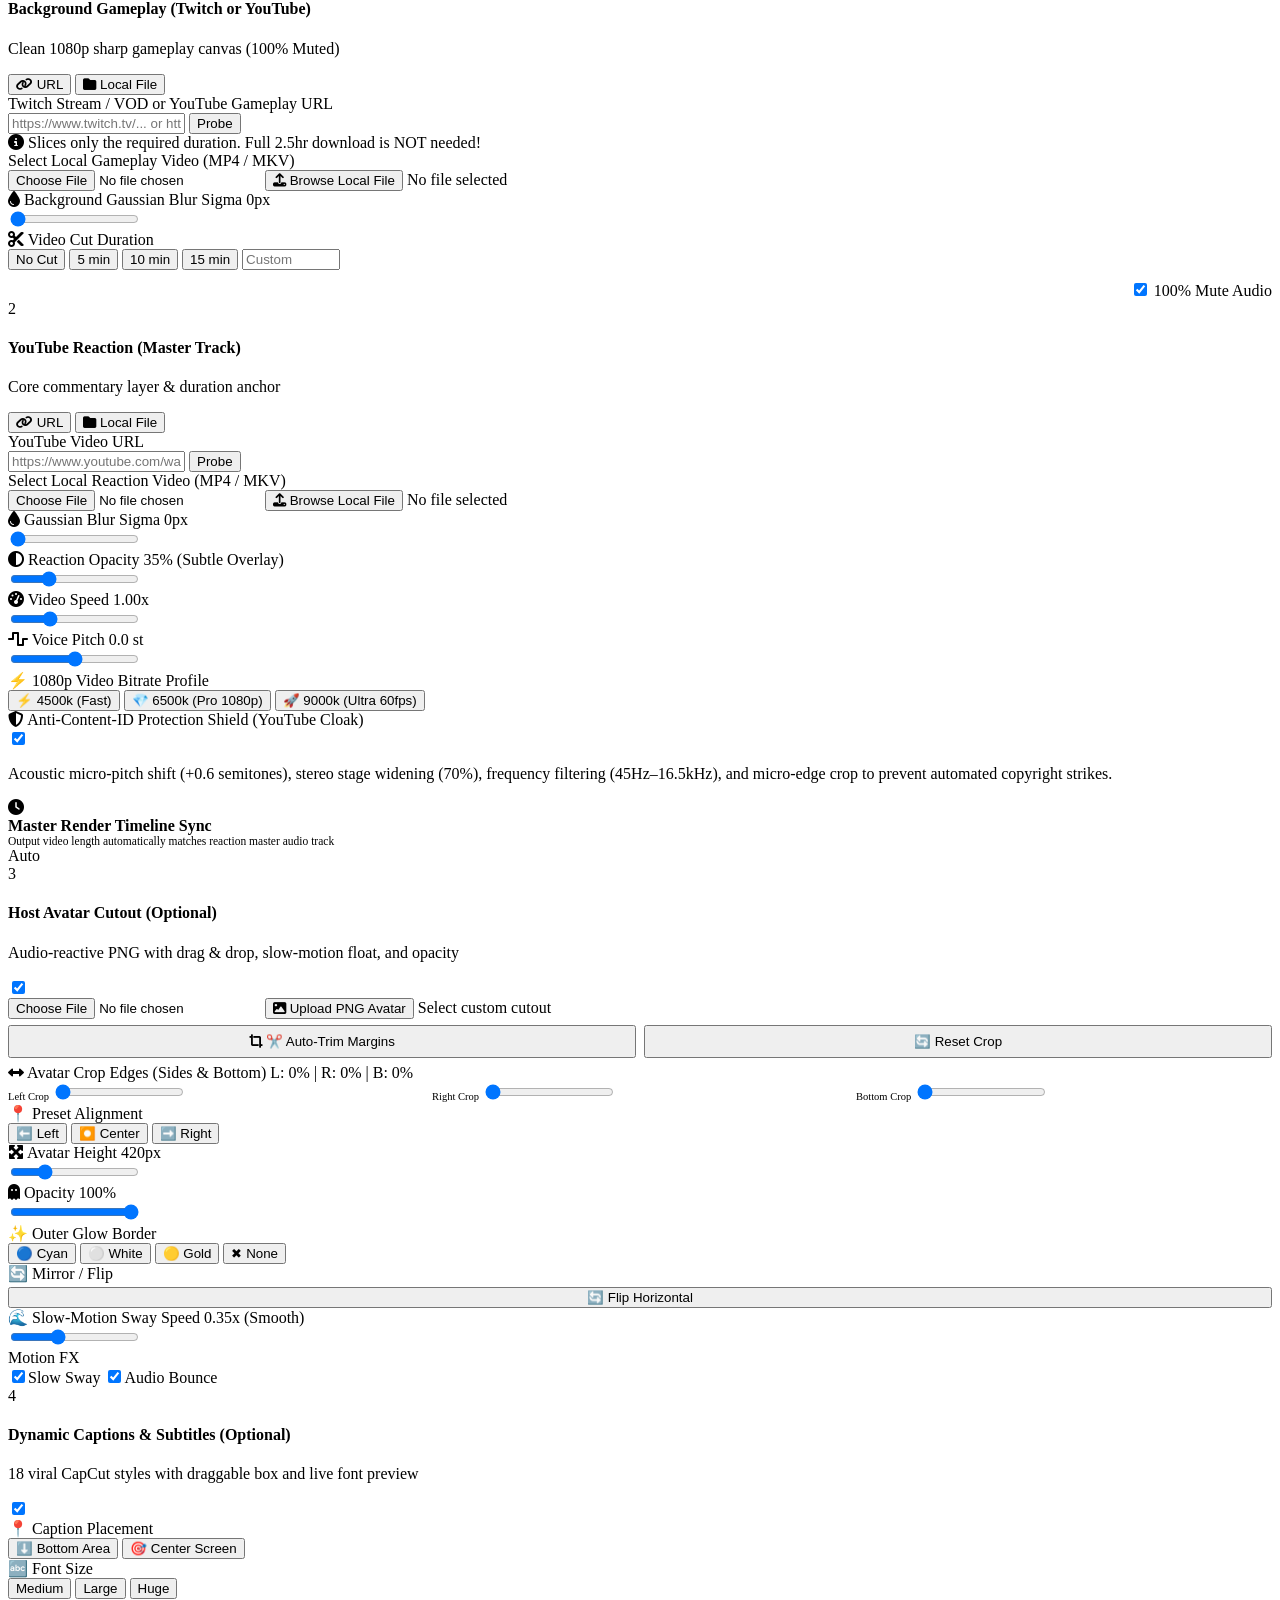
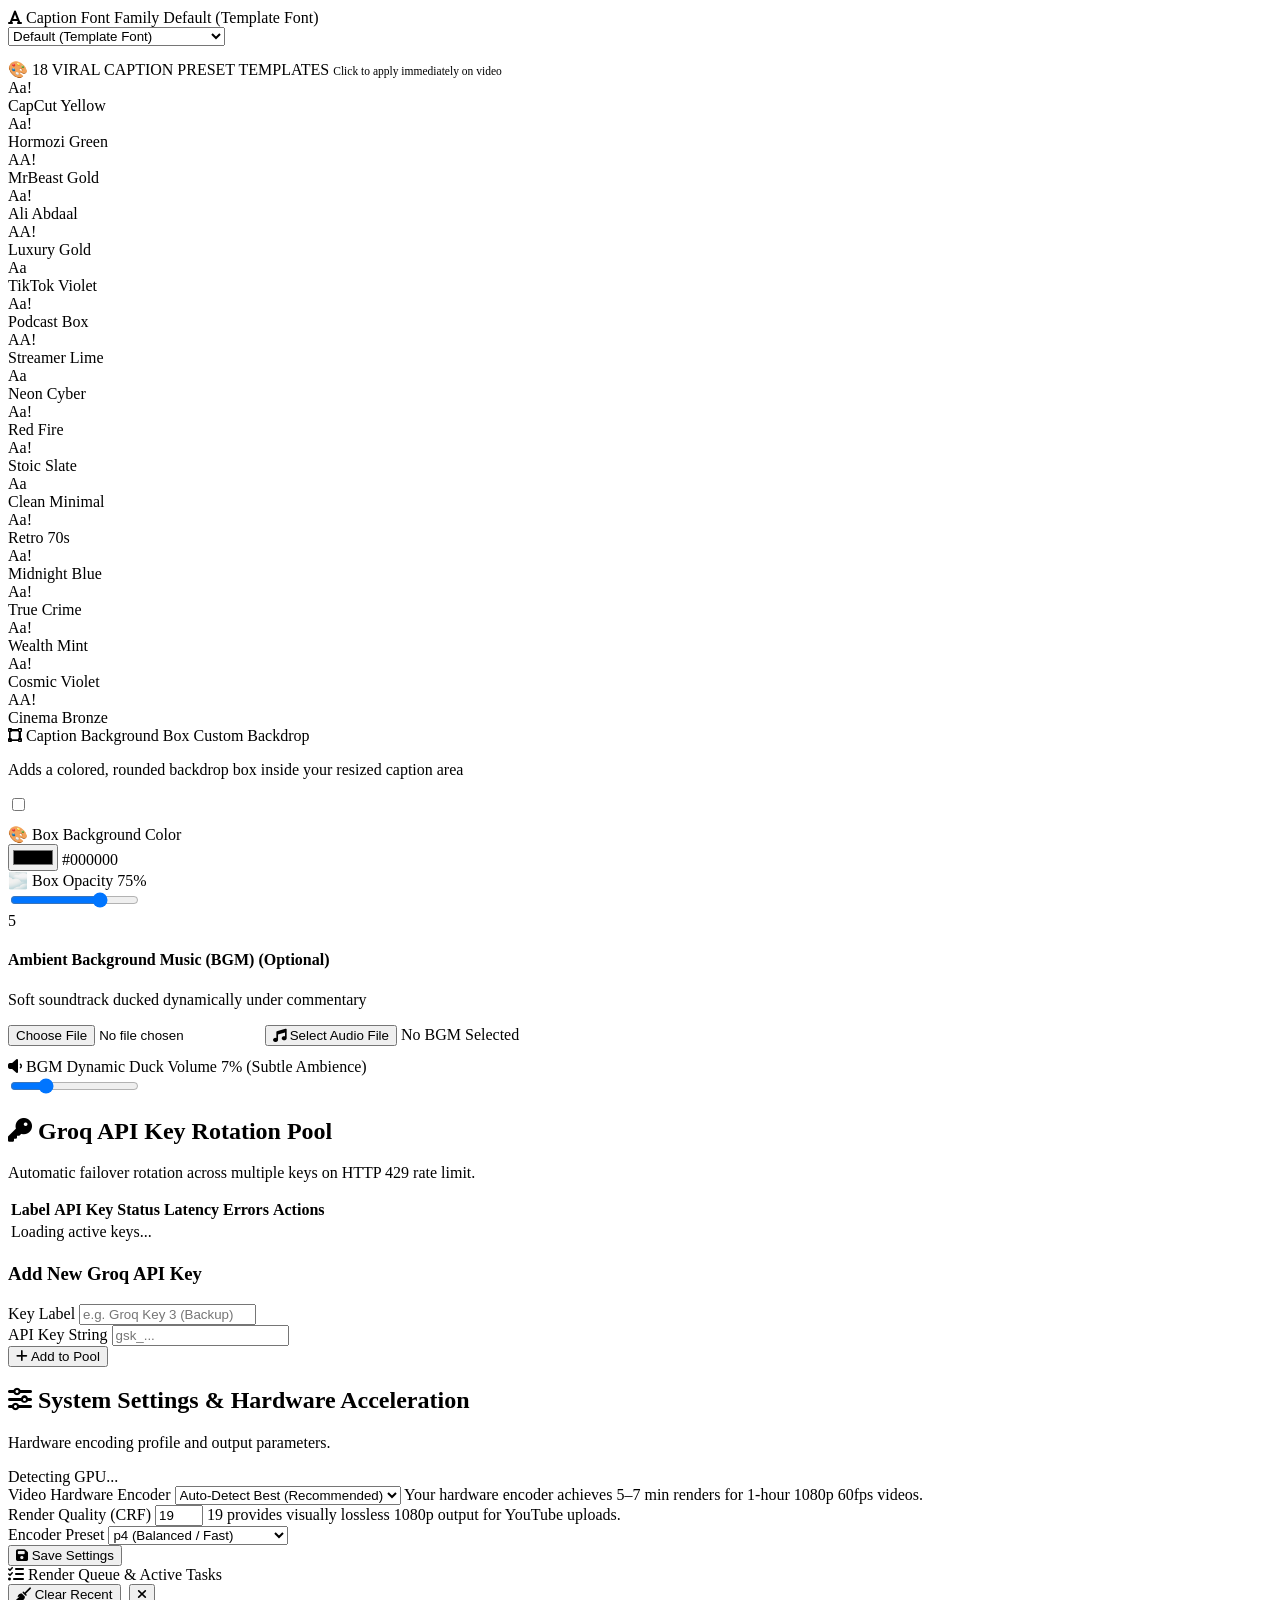
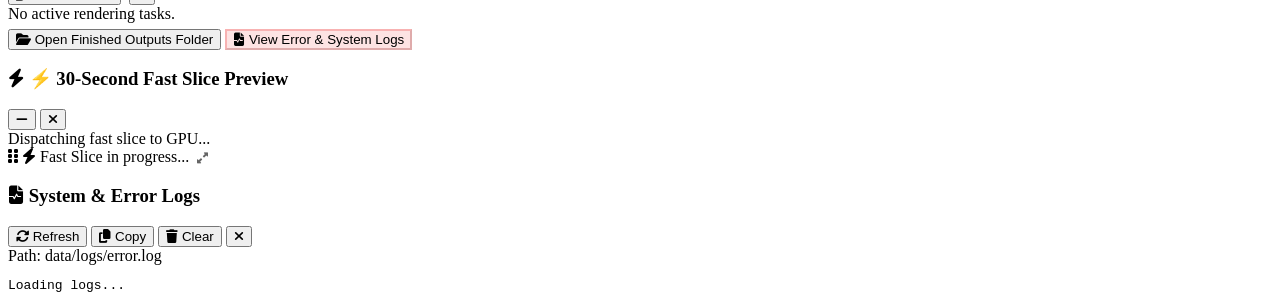
==== commit 5b0faf7d: "feat: upscale caption font size to 96px, add moveable minimized pill, clear recent projects, and set" ====
--- a/frontend/index.html
+++ b/frontend/index.html
@@ -317,9 +317,9 @@
                   <div class="half-field">
                     <div class="slider-label-row">
                       <label class="slider-label"><i class="fas fa-adjust"></i> Reaction Opacity</label>
-                      <span class="slider-value-badge" id="yt-opacity-val">75% (Clear Reaction)</span>
-                    </div>
-                    <input type="range" id="yt-opacity" min="10" max="100" value="75" class="range-slider">
+                      <span class="slider-value-badge" id="yt-opacity-val">35% (Subtle Overlay)</span>
+                    </div>
+                    <input type="range" id="yt-opacity" min="10" max="100" value="35" class="range-slider">
                   </div>
                 </div>
 
@@ -852,9 +852,14 @@
           <i class="fas fa-tasks text-primary"></i>
           <span>Render Queue & Active Tasks</span>
         </div>
-        <button id="btnCloseDrawer" class="btn-close-drawer" title="Close Drawer">
-          <i class="fas fa-times"></i>
-        </button>
+        <div class="drawer-header-actions" style="display: flex; align-items: center; gap: 8px;">
+          <button id="btnClearFinishedTasks" class="btn-clear-recent" onclick="clearFinishedTasks()" title="Clear Completed and Cancelled Projects">
+            <i class="fas fa-broom"></i> Clear Recent
+          </button>
+          <button id="btnCloseDrawer" class="btn-close-drawer" title="Close Drawer">
+            <i class="fas fa-times"></i>
+          </button>
+        </div>
       </div>
 
       <div class="drawer-body" id="drawerTaskBody">
@@ -888,8 +893,9 @@
       </div>
     </div>
 
-    <!-- FLOATING MINIMIZED TASK PILL (Bottom right) -->
-    <div id="minimized-slice-pill" class="floating-task-pill hidden" onclick="restoreSliceModal()" title="Click to view live preview player">
+    <!-- FLOATING MINIMIZED TASK PILL (Moveable anywhere on screen) -->
+    <div id="minimized-slice-pill" class="floating-task-pill hidden" title="Drag to reposition, Click to view live preview player">
+      <span class="pill-drag-handle" title="Drag to move"><i class="fas fa-grip-vertical"></i></span>
       <span class="pulsing-dot"></span>
       <span id="minimized-slice-label"><i class="fas fa-bolt text-accent"></i> Fast Slice in progress...</span>
       <span style="opacity: 0.6; font-size: 11px; margin-left: 4px;"><i class="fas fa-expand-alt"></i></span>
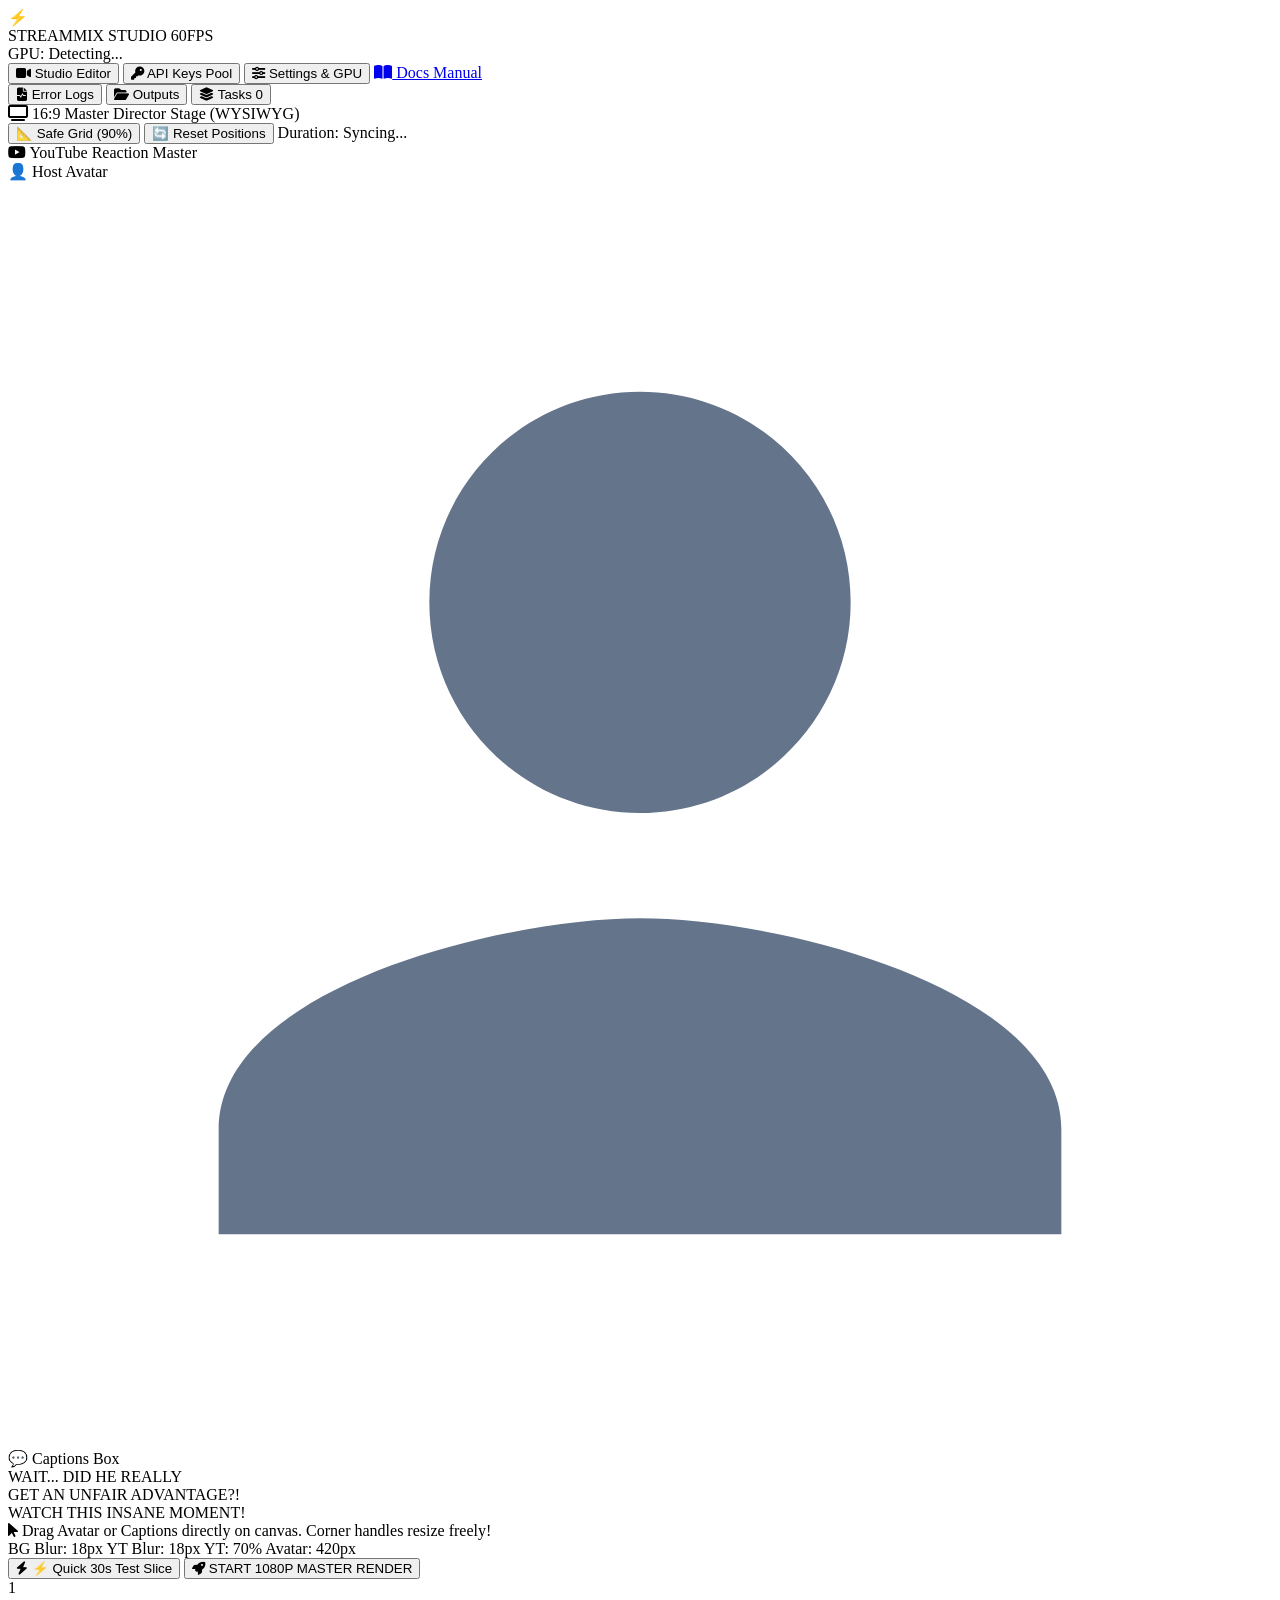
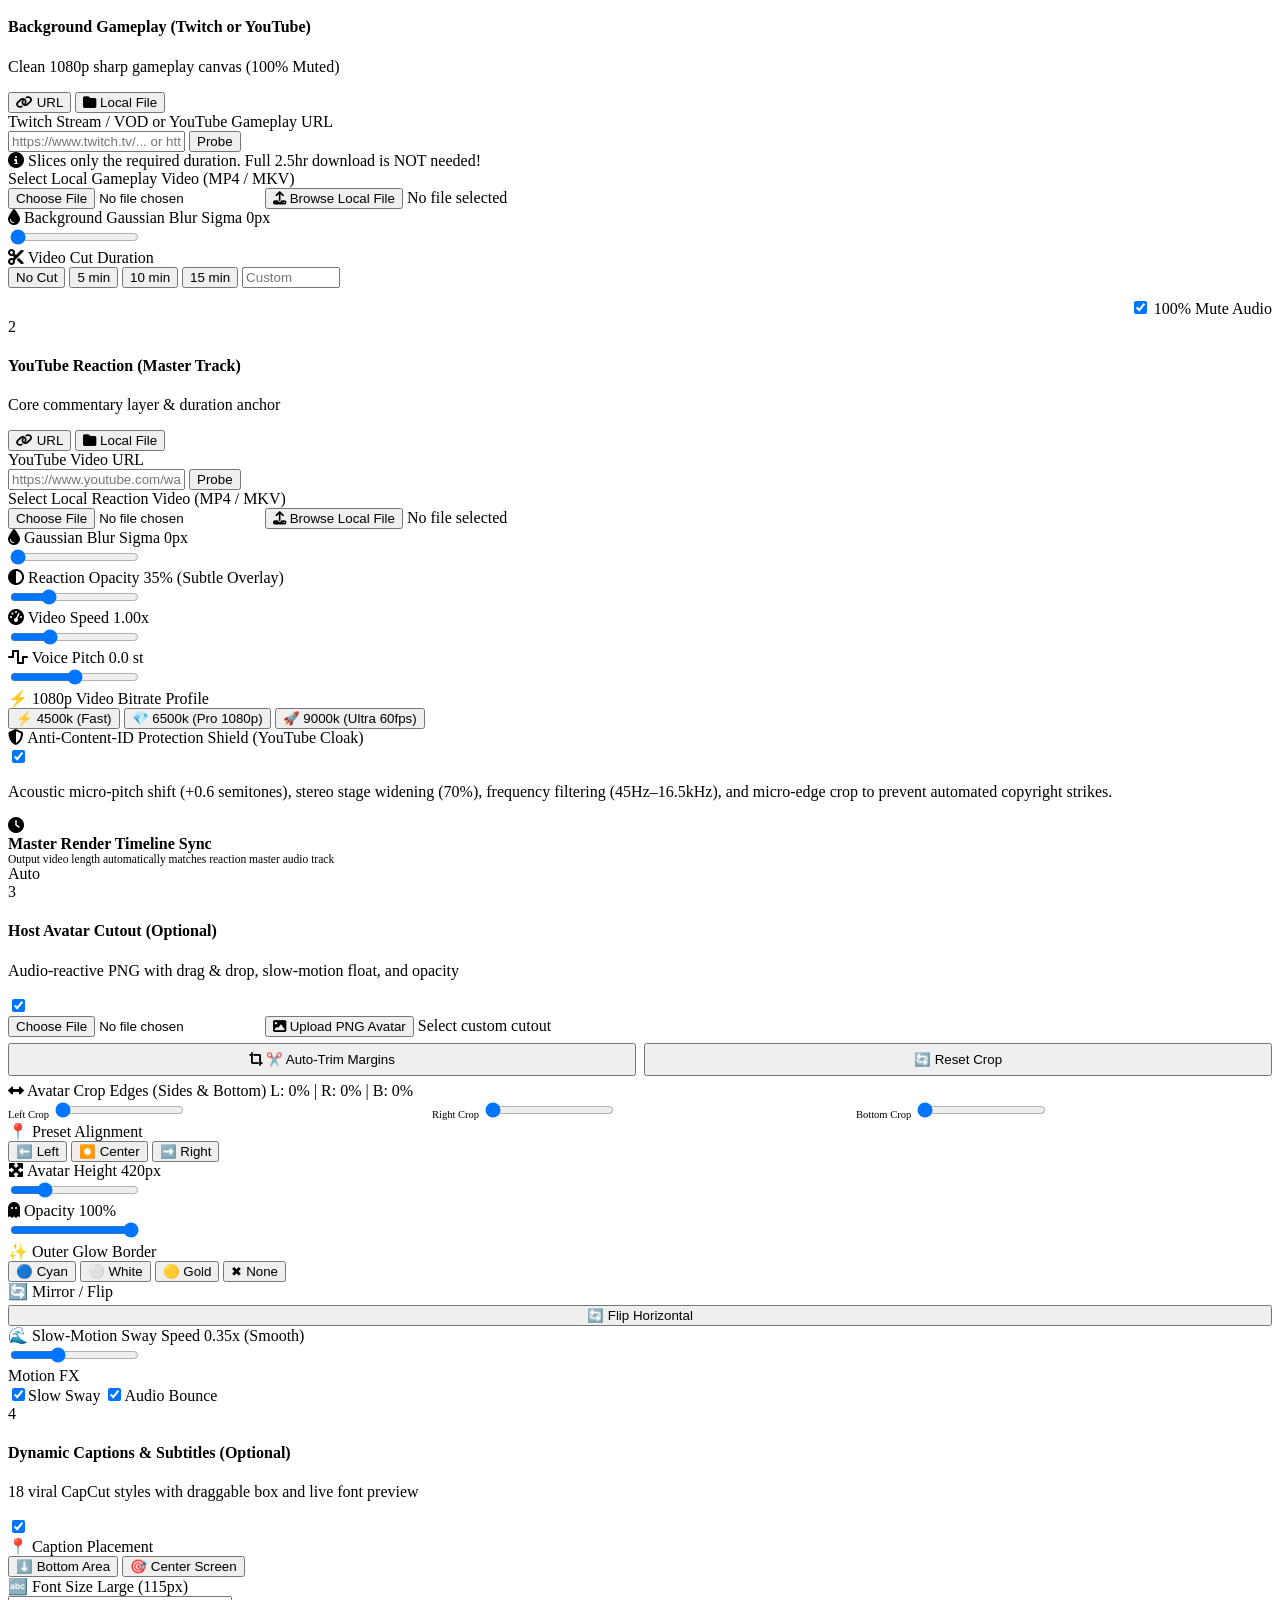
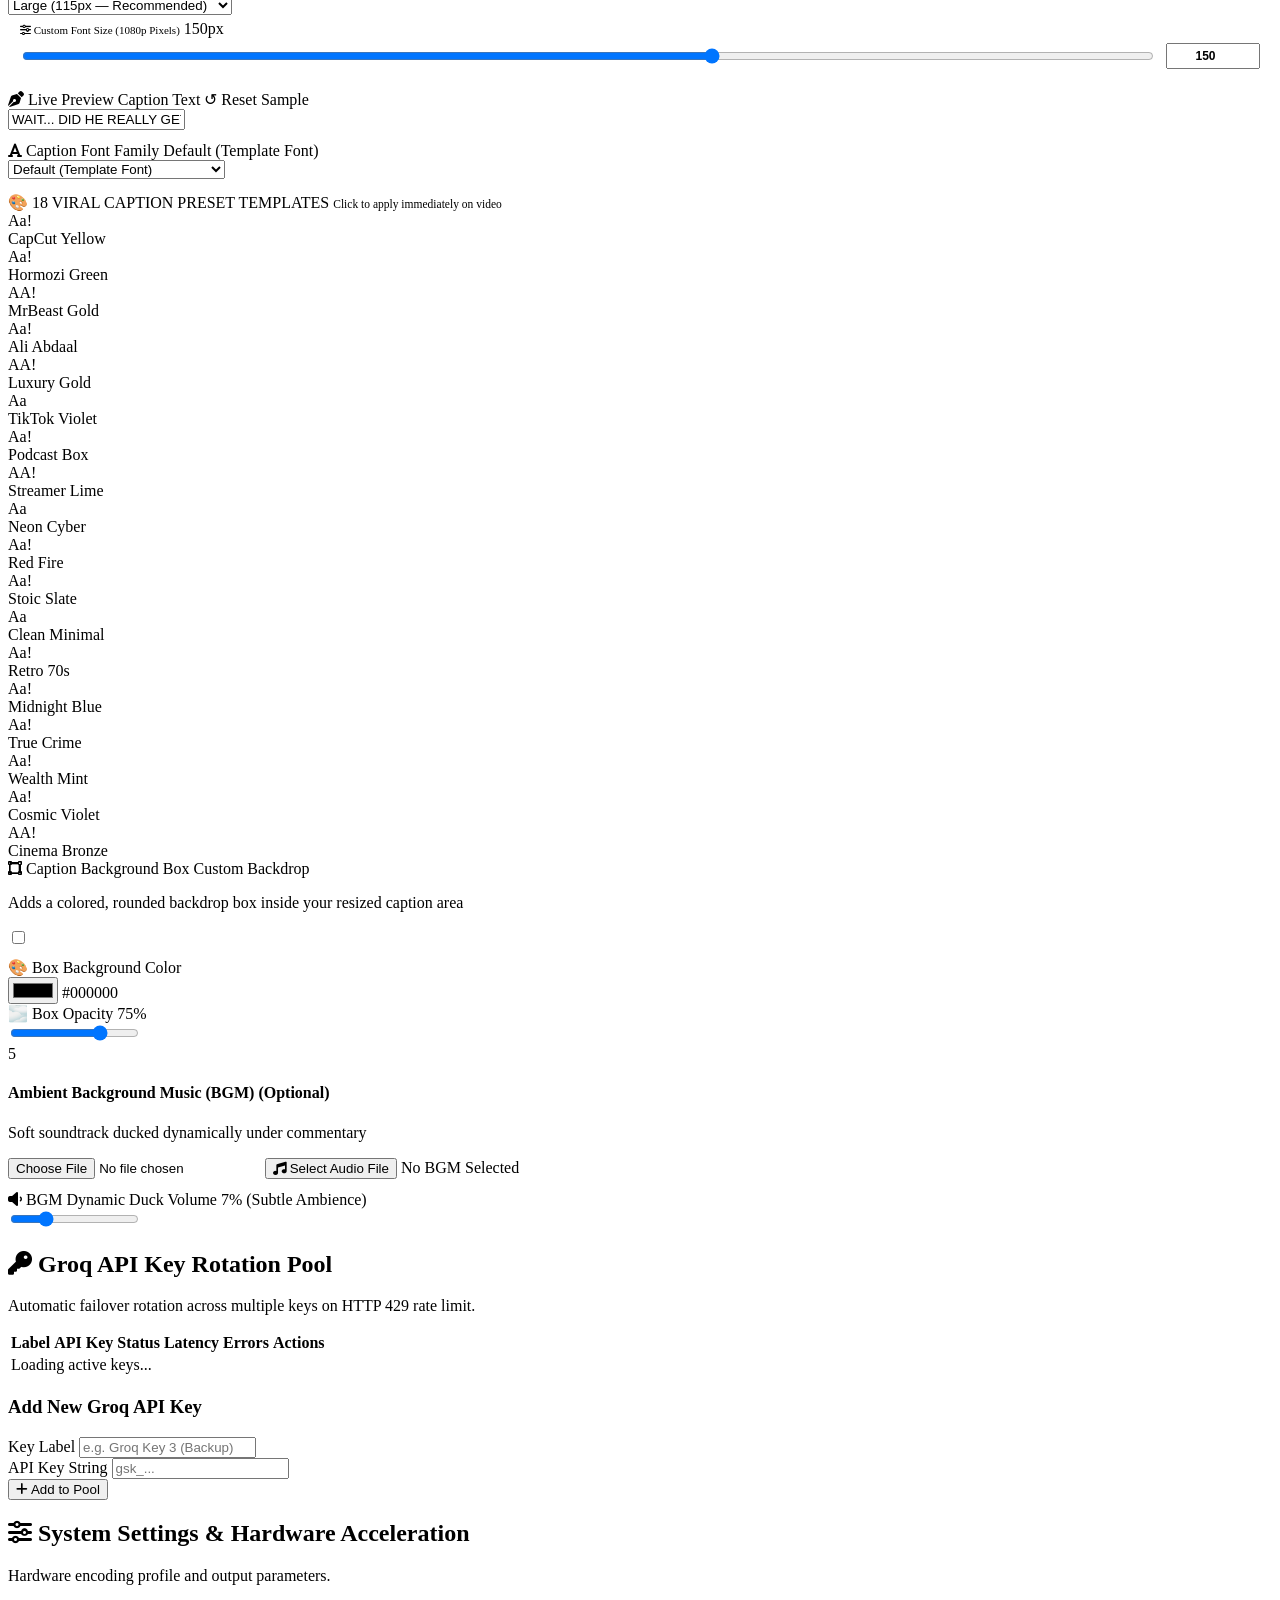
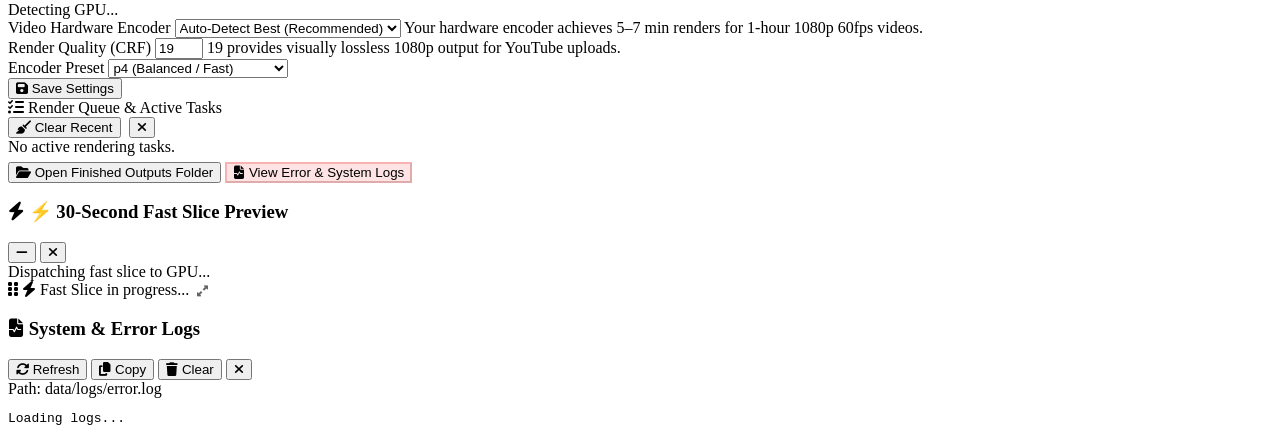
==== commit b0f39acd: "feat(captions): add extra huge font size, custom size slider/dropdown, and expanded multi-line stage" ====
--- a/frontend/index.html
+++ b/frontend/index.html
@@ -4,7 +4,7 @@
   <meta charset="UTF-8">
   <meta name="viewport" content="width=device-width, initial-scale=1.0">
   <title>StreamMix Studio — Twitch + YouTube 1080p 60fps Remix Engine</title>
-  <link rel="stylesheet" href="/static/styles.css?v=2.2.3">
+  <link rel="stylesheet" href="/static/styles.css?v=2.2.6">
   <link rel="preconnect" href="https://fonts.googleapis.com">
   <link rel="preconnect" href="https://fonts.gstatic.com" crossorigin>
   <link href="https://fonts.googleapis.com/css2?family=Archivo+Black&family=Bangers&family=Cinzel:wght@700;900&family=Inter:wght@400;600;700;900&family=Luckiest+Guy&family=Montserrat:wght@700;800;900&family=Oswald:wght@700&family=Outfit:wght@700;900&family=Poppins:wght@700;900&family=Plus+Jakarta+Sans:wght@400;500;600;700;800&family=JetBrains+Mono:wght@500;600;700&display=swap" rel="stylesheet">
@@ -128,14 +128,24 @@
                 <div class="stage-element stage-caption-box" id="stage-caption-box" tabindex="0" title="Captions Area (Drag box to move, drag any edge or corner to resize)">
                   <div class="stage-element-tag">💬 Captions Box</div>
                   <div class="stage-caption-content" id="stage-caption-content">
-                    <span class="demo-word" data-w="0">WAIT...</span>
-                    <span class="demo-word" data-w="1">DID</span>
-                    <span class="demo-word" data-w="2">HE</span>
-                    <span class="demo-word" data-w="3">REALLY</span>
-                    <br/>
-                    <span class="demo-word active" data-w="4">JUST</span>
-                    <span class="demo-word active" data-w="5">DO</span>
-                    <span class="demo-word active" data-w="6">THAT?!</span>
+                    <div class="demo-line" data-line="0">
+                      <span class="demo-word" data-w="0">WAIT...</span>
+                      <span class="demo-word" data-w="1">DID</span>
+                      <span class="demo-word" data-w="2">HE</span>
+                      <span class="demo-word" data-w="3">REALLY</span>
+                    </div>
+                    <div class="demo-line" data-line="1">
+                      <span class="demo-word" data-w="4">GET</span>
+                      <span class="demo-word" data-w="5">AN</span>
+                      <span class="demo-word active" data-w="6">UNFAIR</span>
+                      <span class="demo-word active" data-w="7">ADVANTAGE?!</span>
+                    </div>
+                    <div class="demo-line" data-line="2">
+                      <span class="demo-word" data-w="8">WATCH</span>
+                      <span class="demo-word" data-w="9">THIS</span>
+                      <span class="demo-word active" data-w="10">INSANE</span>
+                      <span class="demo-word" data-w="11">MOMENT!</span>
+                    </div>
                   </div>
                   <!-- 8-Directional Resize Handles for Captions -->
                   <div class="stage-resize-handle handle-t"  data-target="caption" data-dir="t"  title="Resize Top"></div>
@@ -540,13 +550,42 @@
                     </div>
                   </div>
                   <div class="slider-group">
-                    <label class="slider-label">🔤 Font Size</label>
-                    <div class="btn-group">
-                      <button type="button" class="btn-option" onclick="setCaptionSize('medium')">Medium</button>
-                      <button type="button" class="btn-option active" onclick="setCaptionSize('large')">Large</button>
-                      <button type="button" class="btn-option" onclick="setCaptionSize('huge')">Huge</button>
-                    </div>
-                  </div>
+                    <div class="slider-label-row">
+                      <label class="slider-label">🔤 Font Size</label>
+                      <span class="slider-value-badge" id="caption-font-size-badge">Large (115px)</span>
+                    </div>
+                    <select id="caption-font-size-select" class="form-input custom-select" onchange="onCaptionSizeSelect(this.value)">
+                      <option value="small">Small (80px)</option>
+                      <option value="medium">Medium (95px)</option>
+                      <option value="large" selected>Large (115px — Recommended)</option>
+                      <option value="huge">Huge (135px)</option>
+                      <option value="extrahuge">💥 Extra Huge (160px)</option>
+                      <option value="custom">⚙️ Custom Size (Manual Slider)...</option>
+                    </select>
+                  </div>
+                </div>
+
+                <!-- Custom Font Size Slider (Appears when Custom is picked) -->
+                <div id="custom-font-size-row" class="hidden" style="margin-top: -4px; margin-bottom: 12px;">
+                  <div class="slider-group" style="background: rgba(255, 255, 255, 0.02); padding: 9px 12px; border-radius: var(--radius-sm); border: 1px solid var(--border-subtle);">
+                    <div class="slider-label-row">
+                      <label class="slider-label" style="font-size: 11px;"><i class="fas fa-sliders-h"></i> Custom Font Size (1080p Pixels)</label>
+                      <span class="slider-value-badge" id="custom-font-size-badge">150px</span>
+                    </div>
+                    <div style="display: flex; align-items: center; gap: 10px; margin-top: 5px;">
+                      <input type="range" id="custom-font-size-slider" min="40" max="220" value="150" step="2" class="slider-range" style="flex: 1;" oninput="onCustomFontSizeInput(this.value)">
+                      <input type="number" id="custom-font-size-number" min="40" max="220" value="150" class="form-input" style="width: 74px; padding: 4px 8px; text-align: center; font-weight: 700; font-size: 12px;" oninput="onCustomFontSizeInput(this.value)">
+                    </div>
+                  </div>
+                </div>
+
+                <!-- Live Preview Caption Text Input (User requested to see more text in preview) -->
+                <div class="slider-group" style="margin-top: 6px; margin-bottom: 12px;">
+                  <div class="slider-label-row">
+                    <label class="slider-label"><i class="fas fa-pen-nib"></i> Live Preview Caption Text</label>
+                    <span class="slider-value-badge" style="cursor: pointer;" onclick="resetDemoCaptionText()" title="Reset to default 3-line sample">↺ Reset Sample</span>
+                  </div>
+                  <input type="text" id="demo-caption-input" class="form-input" placeholder="Type custom sample text to preview on stage..." value="WAIT... DID HE REALLY GET AN UNFAIR ADVANTAGE?! WATCH THIS INSANE MOMENT!" oninput="onDemoCaptionTextInput(this.value)">
                 </div>
 
                 <!-- Caption Font Family Override (3rd Row) -->
@@ -922,6 +961,6 @@
 
   </div>
 
-  <script src="/static/app.js?v=2.2.4"></script>
+  <script src="/static/app.js?v=2.2.8"></script>
 </body>
 </html>
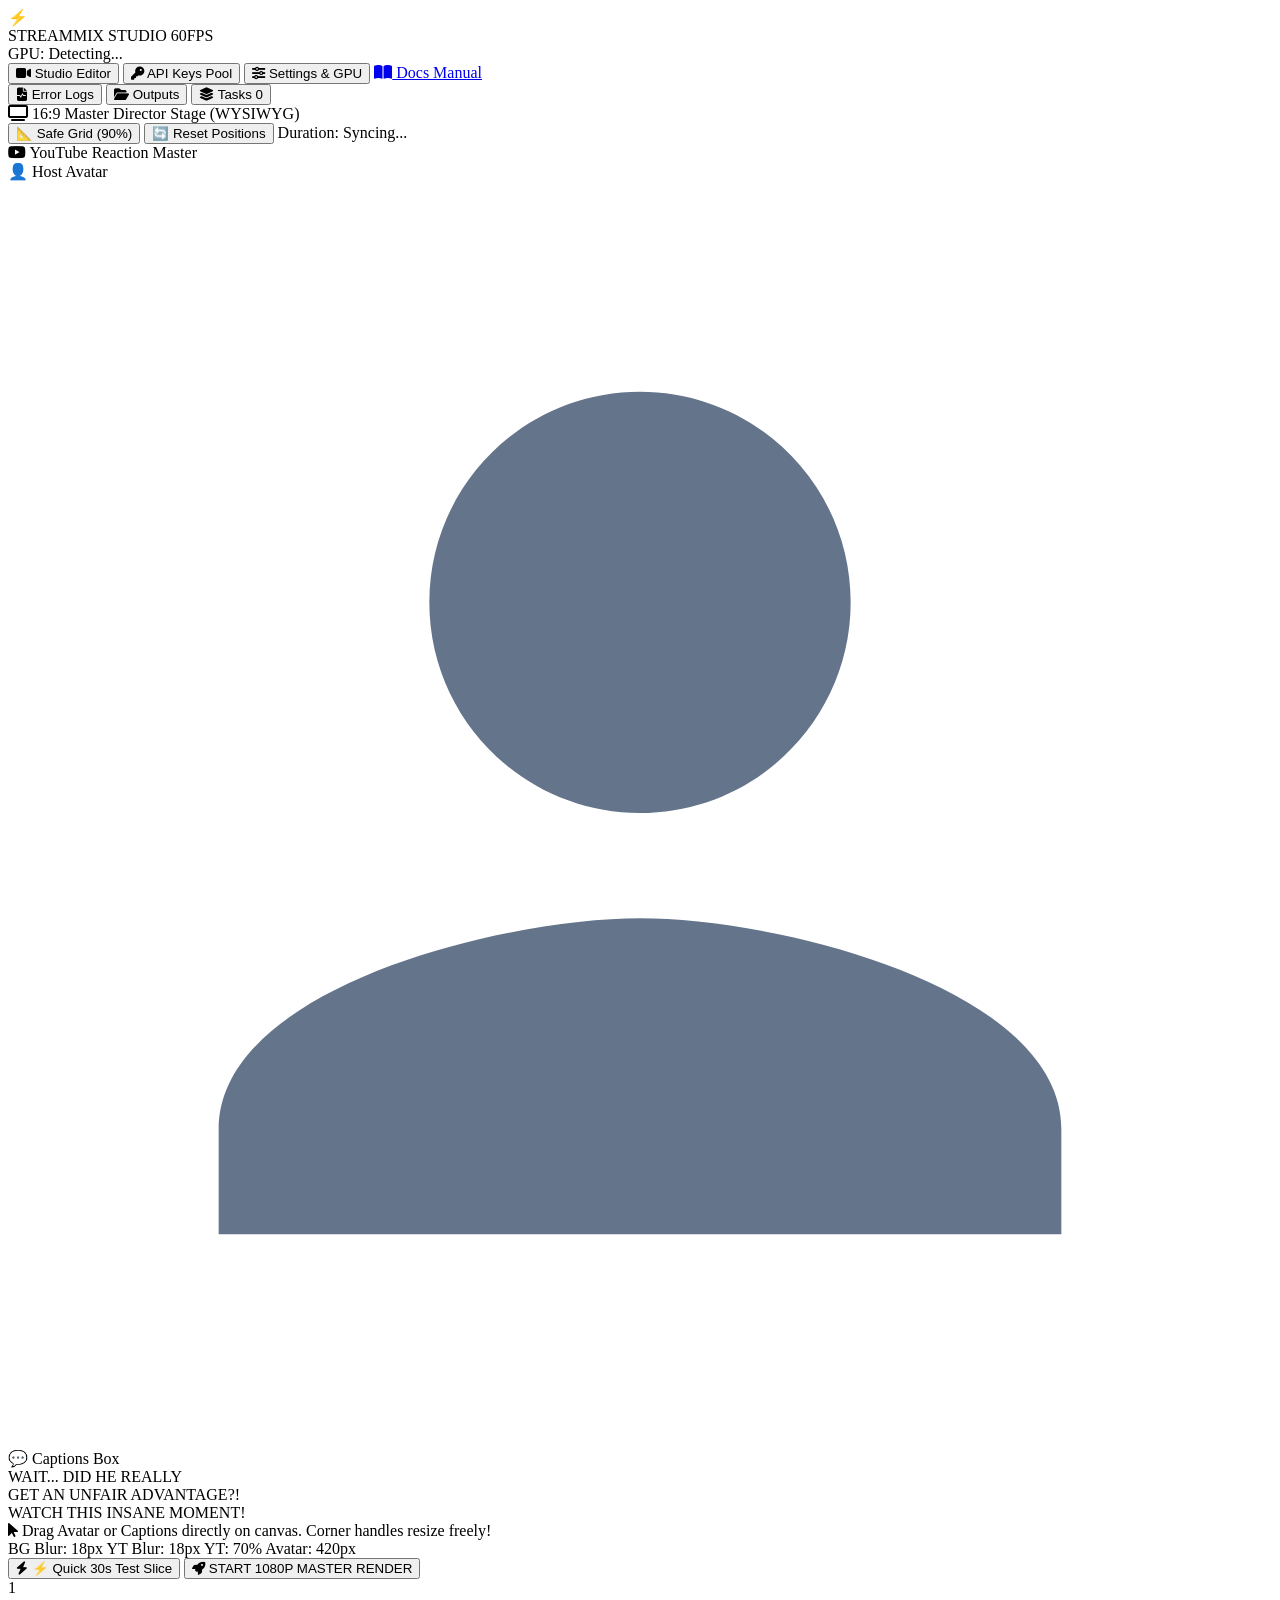
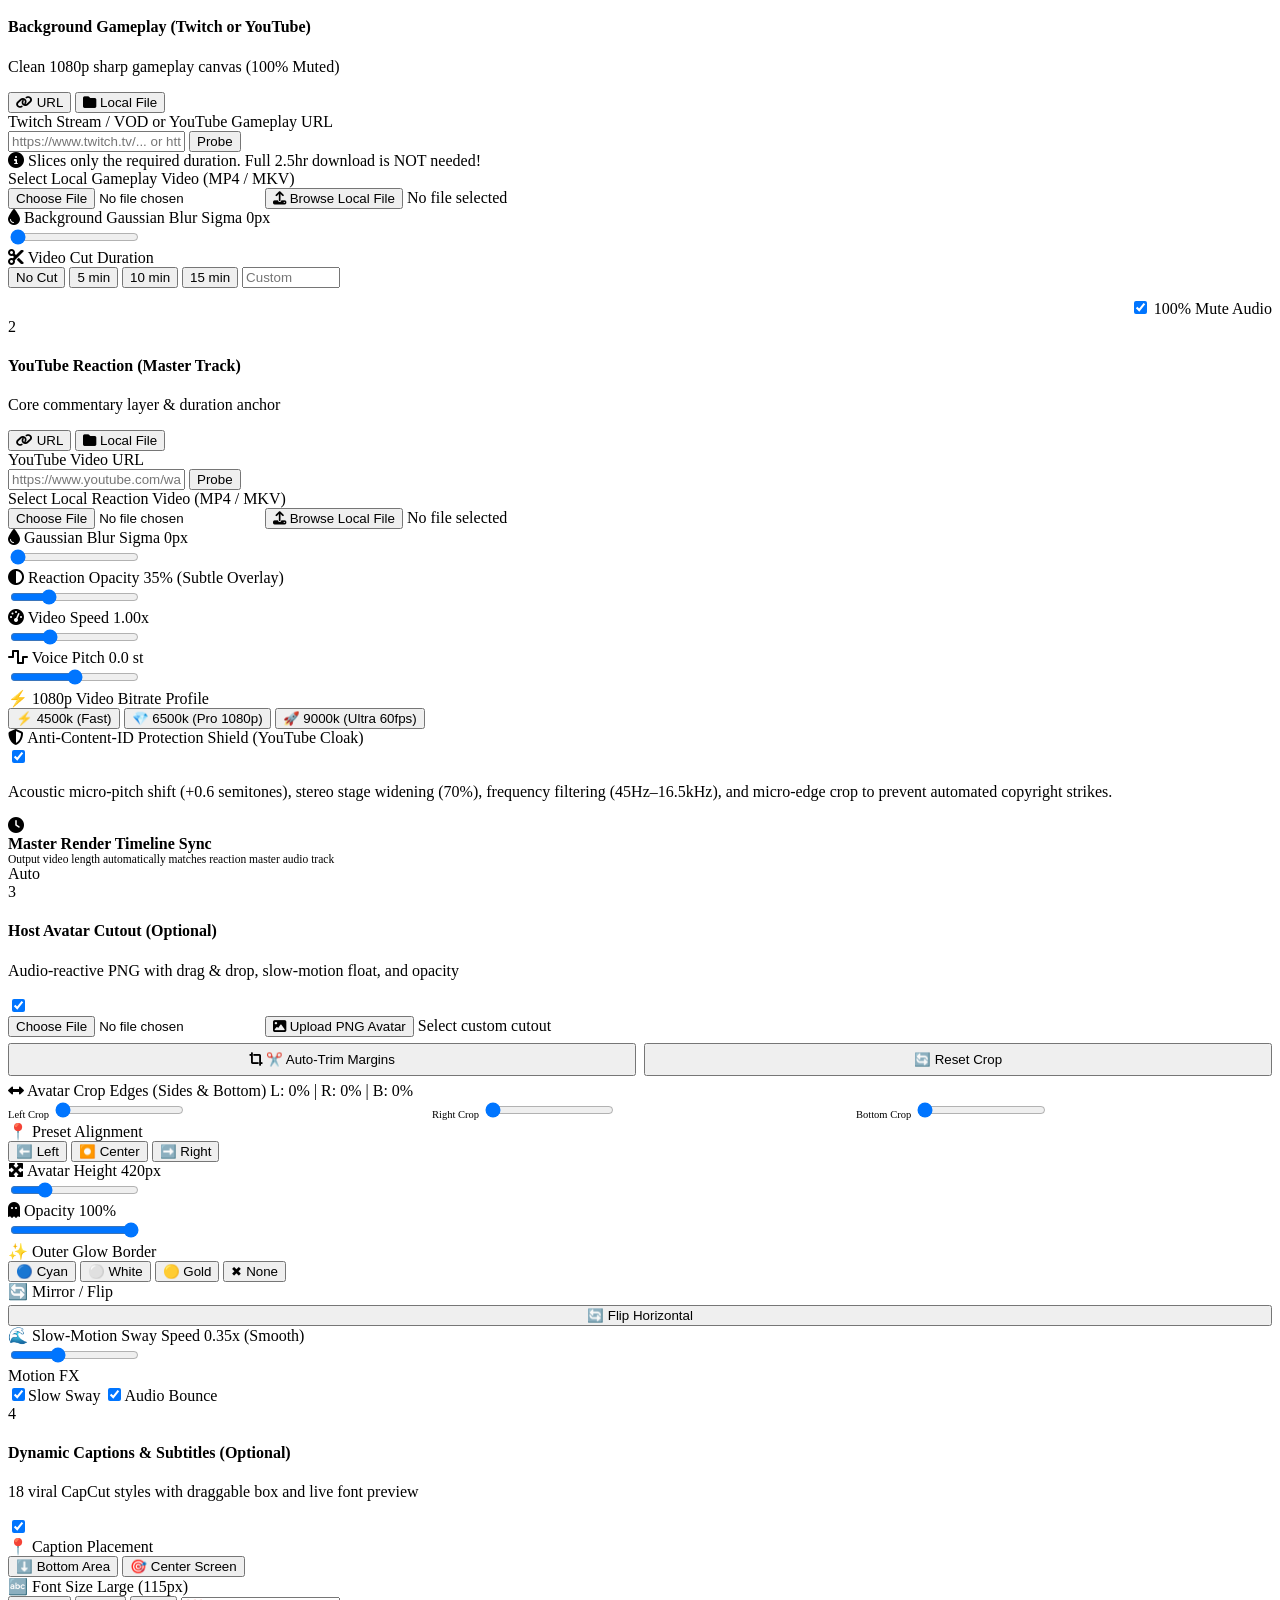
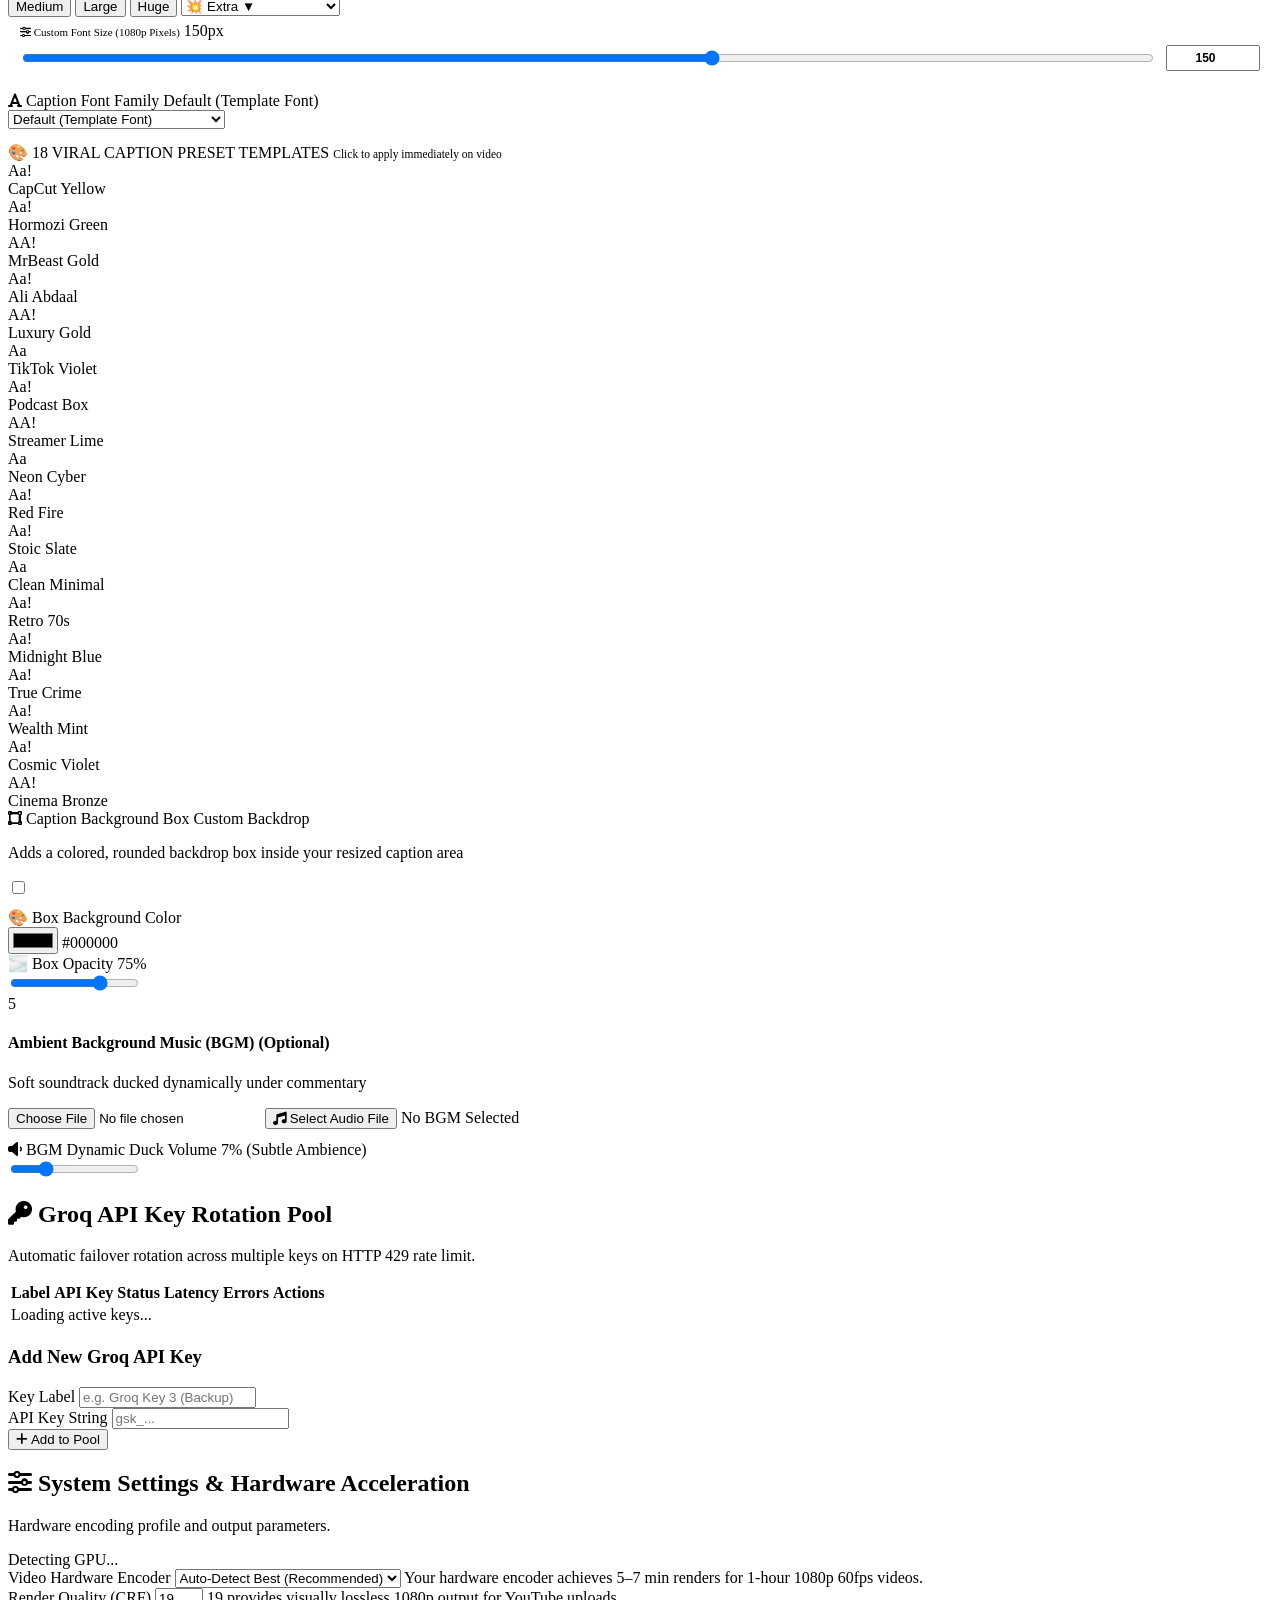
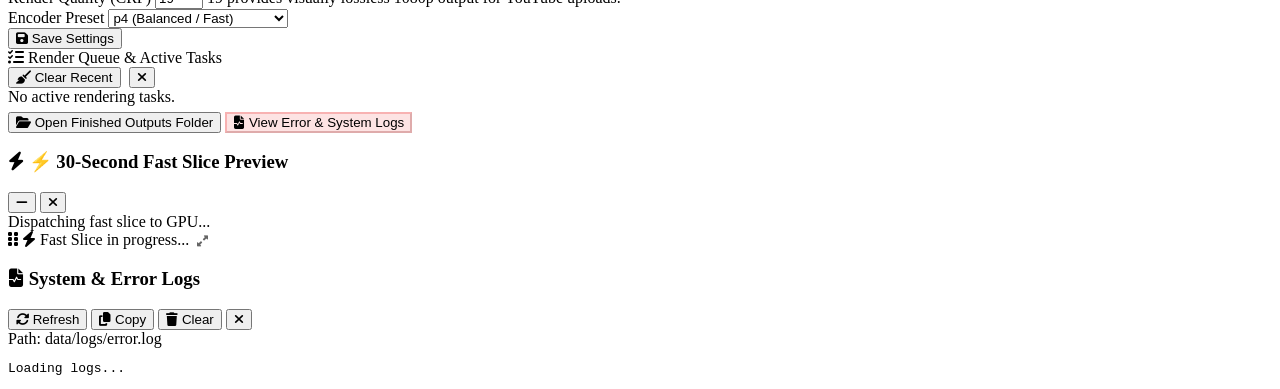
==== commit a2fcccce: "fix(ui): restore 3 font size buttons with 4th dropdown button and clean stage preview" ====
--- a/frontend/index.html
+++ b/frontend/index.html
@@ -554,14 +554,17 @@
                       <label class="slider-label">🔤 Font Size</label>
                       <span class="slider-value-badge" id="caption-font-size-badge">Large (115px)</span>
                     </div>
-                    <select id="caption-font-size-select" class="form-input custom-select" onchange="onCaptionSizeSelect(this.value)">
-                      <option value="small">Small (80px)</option>
-                      <option value="medium">Medium (95px)</option>
-                      <option value="large" selected>Large (115px — Recommended)</option>
-                      <option value="huge">Huge (135px)</option>
-                      <option value="extrahuge">💥 Extra Huge (160px)</option>
-                      <option value="custom">⚙️ Custom Size (Manual Slider)...</option>
-                    </select>
+                    <div class="btn-group font-size-btn-group">
+                      <button type="button" class="btn-option" id="cap-size-medium" onclick="setCaptionSize('medium')">Medium</button>
+                      <button type="button" class="btn-option active" id="cap-size-large" onclick="setCaptionSize('large')">Large</button>
+                      <button type="button" class="btn-option" id="cap-size-huge" onclick="setCaptionSize('huge')">Huge</button>
+                      <select id="caption-font-size-more" class="btn-option btn-dropdown-select" onchange="onCaptionMoreSelect(this.value)" title="Extra Huge & Custom Sizes">
+                        <option value="" disabled selected hidden>💥 Extra ▼</option>
+                        <option value="extrahuge">💥 Extra Huge (160px)</option>
+                        <option value="custom">⚙️ Custom Size...</option>
+                        <option value="small">Small (80px)</option>
+                      </select>
+                    </div>
                   </div>
                 </div>
 
@@ -577,15 +580,6 @@
                       <input type="number" id="custom-font-size-number" min="40" max="220" value="150" class="form-input" style="width: 74px; padding: 4px 8px; text-align: center; font-weight: 700; font-size: 12px;" oninput="onCustomFontSizeInput(this.value)">
                     </div>
                   </div>
-                </div>
-
-                <!-- Live Preview Caption Text Input (User requested to see more text in preview) -->
-                <div class="slider-group" style="margin-top: 6px; margin-bottom: 12px;">
-                  <div class="slider-label-row">
-                    <label class="slider-label"><i class="fas fa-pen-nib"></i> Live Preview Caption Text</label>
-                    <span class="slider-value-badge" style="cursor: pointer;" onclick="resetDemoCaptionText()" title="Reset to default 3-line sample">↺ Reset Sample</span>
-                  </div>
-                  <input type="text" id="demo-caption-input" class="form-input" placeholder="Type custom sample text to preview on stage..." value="WAIT... DID HE REALLY GET AN UNFAIR ADVANTAGE?! WATCH THIS INSANE MOMENT!" oninput="onDemoCaptionTextInput(this.value)">
                 </div>
 
                 <!-- Caption Font Family Override (3rd Row) -->
@@ -961,6 +955,6 @@
 
   </div>
 
-  <script src="/static/app.js?v=2.2.8"></script>
+  <script src="/static/app.js?v=2.2.9"></script>
 </body>
 </html>
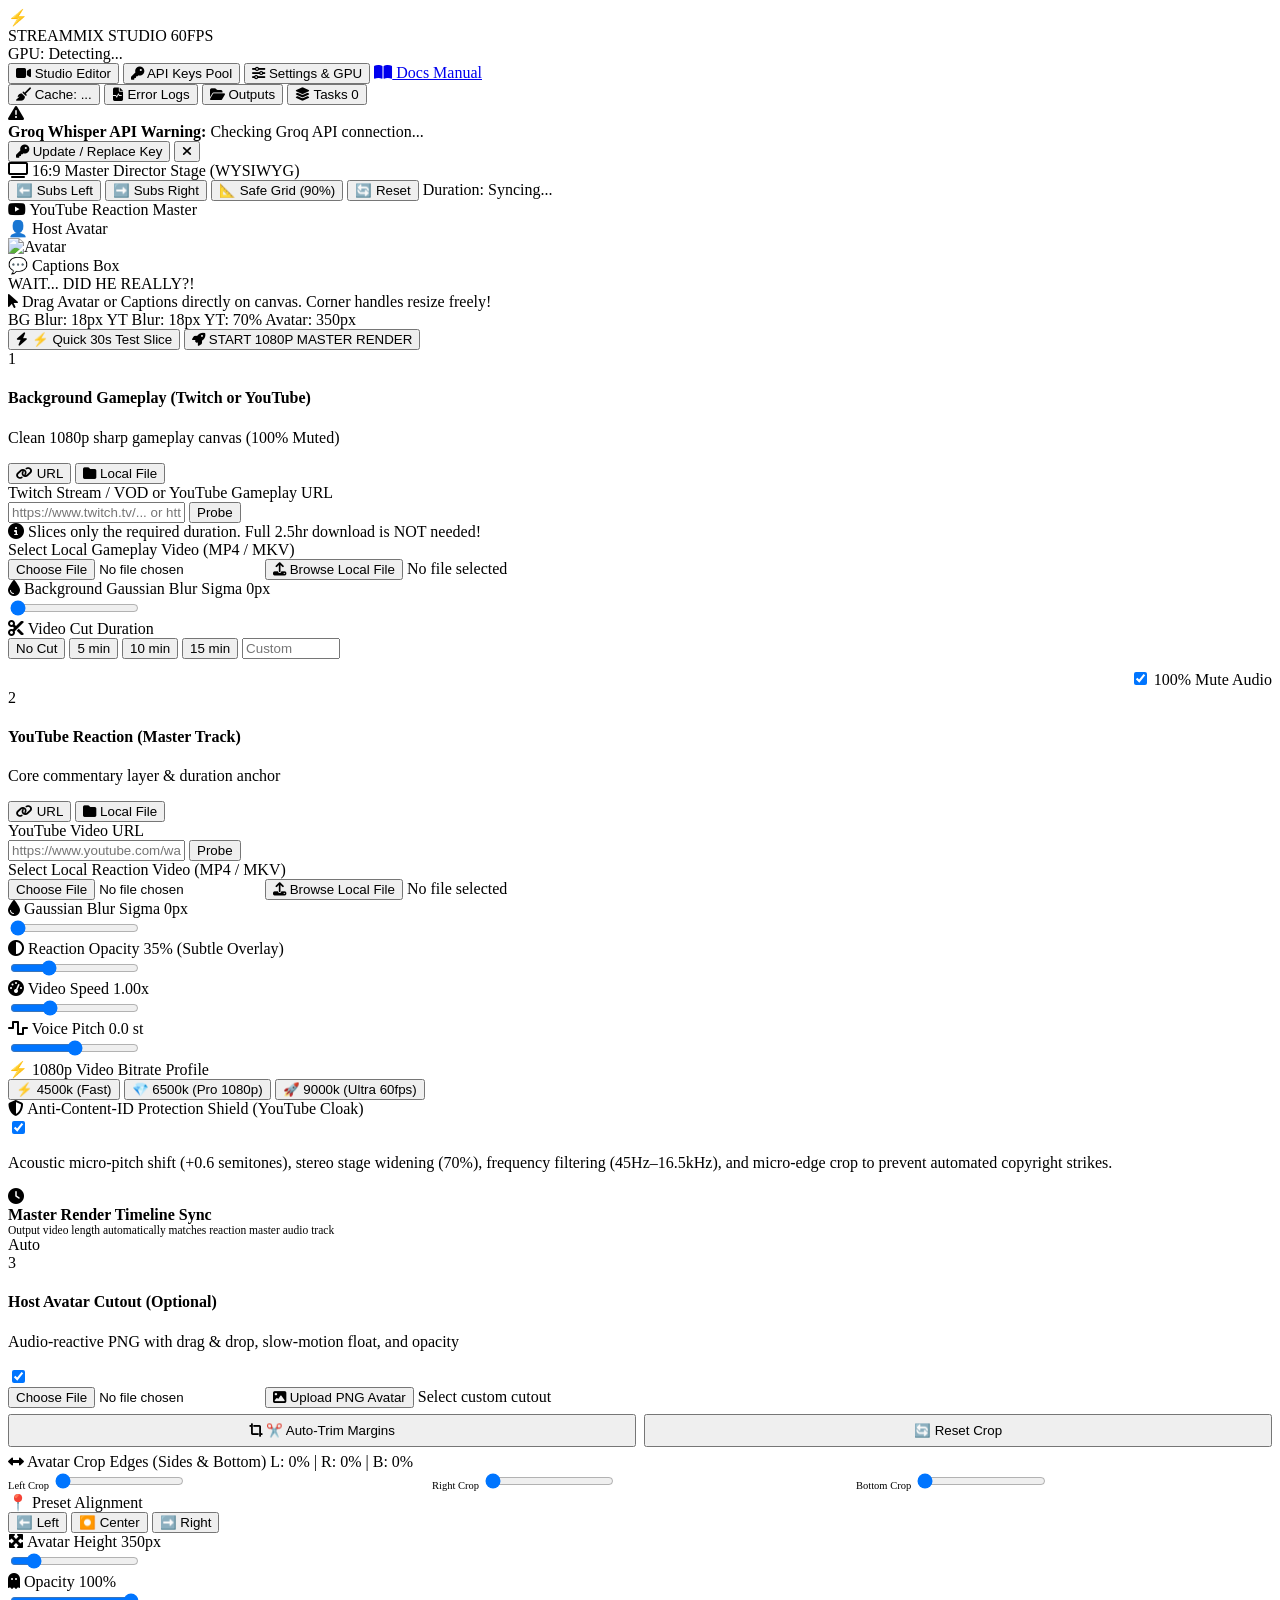
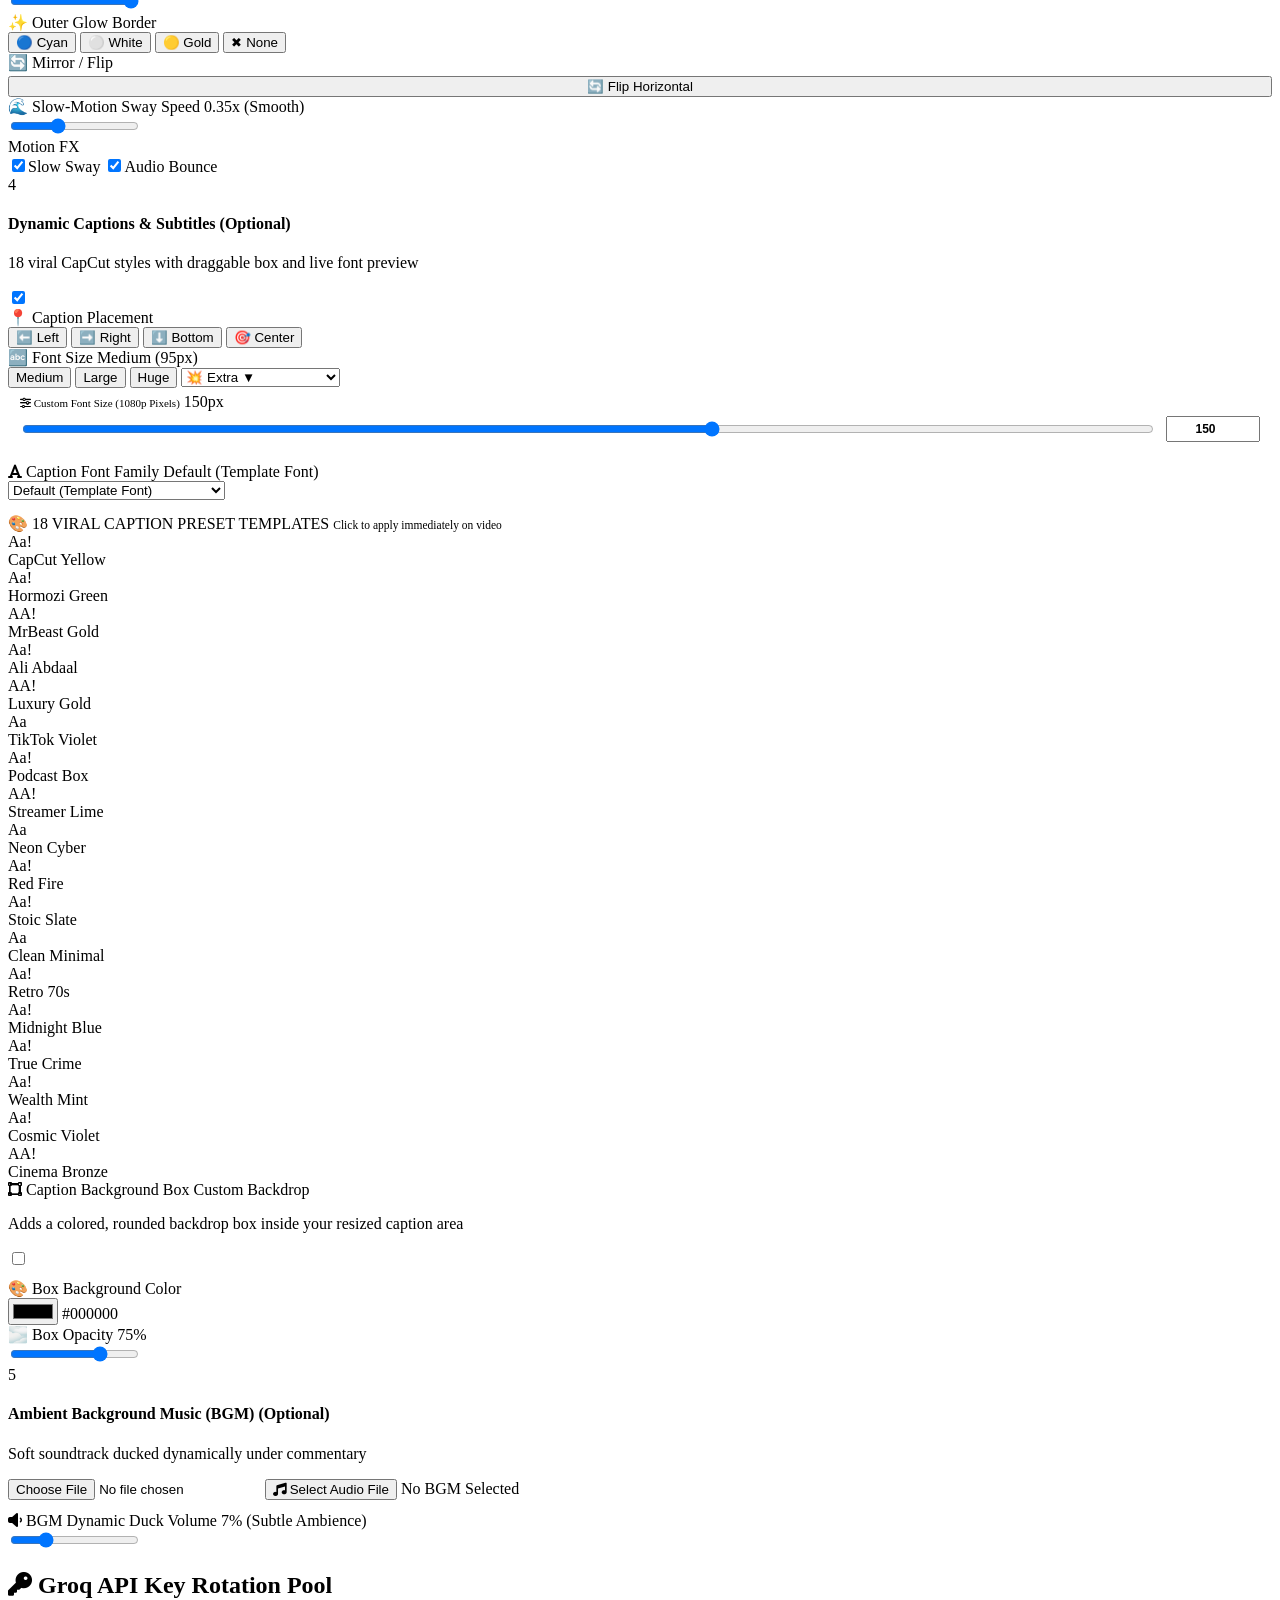
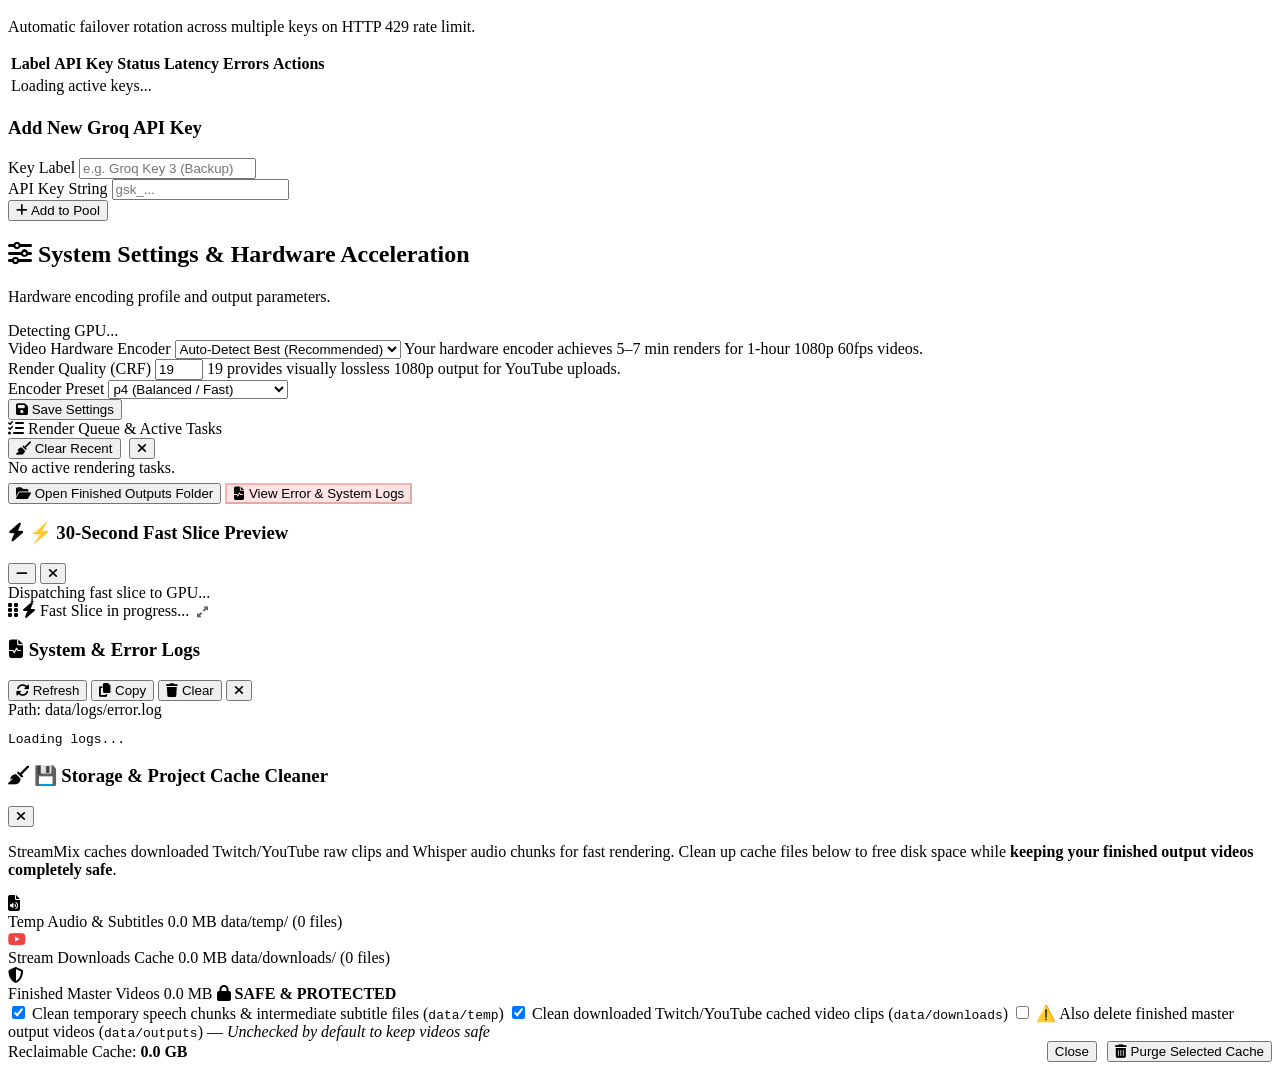
==== commit 8f53dbb0: "feat: native desktop WebView2, 1-click Windows installer, multi-bar progress, 1-hr chunking, cache c" ====
--- a/frontend/index.html
+++ b/frontend/index.html
@@ -50,6 +50,9 @@
 
       <!-- Header Right: Task Drawer Trigger, Error Logs & Output Folder -->
       <div class="header-right">
+        <button id="btnOpenStorage" class="btn-ghost" title="Project Cache & Disk Cleanup" onclick="openStorageModal()">
+          <i class="fas fa-broom text-warning"></i> <span id="storageHeaderBadge">Cache: ...</span>
+        </button>
         <button id="btnOpenLogs" class="btn-ghost" title="View Error & System Logs">
           <i class="fas fa-file-waveform text-danger"></i> Error Logs
         </button>
@@ -64,6 +67,25 @@
       </div>
     </header>
 
+    <!-- GROQ API KEY ALERT BANNER (Auto-hidden if API is healthy) -->
+    <div id="groq-health-banner" class="api-health-banner hidden">
+      <div class="api-health-content">
+        <i class="fas fa-exclamation-triangle banner-icon"></i>
+        <div class="banner-text">
+          <strong id="groq-health-title">Groq Whisper API Warning:</strong>
+          <span id="groq-health-msg">Checking Groq API connection...</span>
+        </div>
+      </div>
+      <div class="banner-actions">
+        <button type="button" class="btn-banner-action" onclick="switchToApiKeysTab()">
+          <i class="fas fa-key"></i> Update / Replace Key
+        </button>
+        <button type="button" class="btn-banner-dismiss" onclick="dismissGroqBanner()" title="Dismiss Alert">
+          <i class="fas fa-times"></i>
+        </button>
+      </div>
+    </div>
+
     <!-- MAIN VIEW 1: STUDIO EDITOR -->
     <main id="view-editor" class="view-panel active">
       <div class="editor-grid">
@@ -76,11 +98,17 @@
                 <i class="fas fa-tv text-primary"></i> 16:9 Master Director Stage (WYSIWYG)
               </div>
               <div class="stage-badges">
+                <button type="button" class="btn-stage-tool active" id="btn-subs-left" onclick="setCaptionPositionPreset('left')" title="Align Captions to Left Side">
+                  ⬅️ Subs Left
+                </button>
+                <button type="button" class="btn-stage-tool" id="btn-subs-right" onclick="setCaptionPositionPreset('right')" title="Align Captions to Right Side">
+                  ➡️ Subs Right
+                </button>
                 <button type="button" class="btn-stage-tool" id="btn-toggle-grid" onclick="toggleStageGrid()">
                   📐 Safe Grid (90%)
                 </button>
                 <button type="button" class="btn-stage-tool" id="btn-reset-layout" onclick="resetStageLayout()">
-                  🔄 Reset Positions
+                  🔄 Reset
                 </button>
                 <span id="durationSyncBadge" class="badge-duration">Duration: Syncing...</span>
               </div>
@@ -117,7 +145,7 @@
                 <!-- Layer 3: Draggable & Resizable Host Avatar Cutout -->
                 <div class="stage-element stage-avatar-box" id="stage-avatar-box" tabindex="0" title="Author Avatar (Drag anywhere, drag corner handles to scale)">
                   <div class="stage-element-tag">👤 Host Avatar</div>
-                  <img id="stage-avatar-img" src="data:image/svg+xml;utf8,<svg xmlns='http://www.w3.org/2000/svg' viewBox='0 0 24 24' fill='%2364748b' width='100%' height='100%'><path d='M12 12c2.21 0 4-1.79 4-4s-1.79-4-4-4-4 1.79-4 4 1.79 4 4 4zm0 2c-2.67 0-8 1.34-8 4v2h16v-2c0-2.66-5.33-4-8-4z'/></svg>" alt="Avatar" />
+                  <img id="stage-avatar-img" src="/avatars/default_avatar.png" alt="Avatar" />
                   <div class="stage-resize-handle handle-br" data-target="avatar" data-dir="br" title="Drag corner to scale avatar"></div>
                   <div class="stage-resize-handle handle-bl" data-target="avatar" data-dir="bl" title="Drag corner to scale avatar"></div>
                   <div class="stage-resize-handle handle-tr" data-target="avatar" data-dir="tr" title="Drag corner to scale avatar"></div>
@@ -132,19 +160,7 @@
                       <span class="demo-word" data-w="0">WAIT...</span>
                       <span class="demo-word" data-w="1">DID</span>
                       <span class="demo-word" data-w="2">HE</span>
-                      <span class="demo-word" data-w="3">REALLY</span>
-                    </div>
-                    <div class="demo-line" data-line="1">
-                      <span class="demo-word" data-w="4">GET</span>
-                      <span class="demo-word" data-w="5">AN</span>
-                      <span class="demo-word active" data-w="6">UNFAIR</span>
-                      <span class="demo-word active" data-w="7">ADVANTAGE?!</span>
-                    </div>
-                    <div class="demo-line" data-line="2">
-                      <span class="demo-word" data-w="8">WATCH</span>
-                      <span class="demo-word" data-w="9">THIS</span>
-                      <span class="demo-word active" data-w="10">INSANE</span>
-                      <span class="demo-word" data-w="11">MOMENT!</span>
+                      <span class="demo-word active" data-w="3">REALLY?!</span>
                     </div>
                   </div>
                   <!-- 8-Directional Resize Handles for Captions -->
@@ -171,7 +187,7 @@
                 <span id="hud-bg-blur-pill">BG Blur: 18px</span>
                 <span id="hud-yt-blur-pill">YT Blur: 18px</span>
                 <span id="hud-opacity-pill">YT: 70%</span>
-                <span id="hud-avatar-pill">Avatar: 420px</span>
+                <span id="hud-avatar-pill">Avatar: 350px</span>
               </div>
             </div>
           </div>
@@ -471,9 +487,9 @@
                   <div class="half-field">
                     <div class="slider-label-row">
                       <label class="slider-label"><i class="fas fa-expand-arrows-alt"></i> Avatar Height</label>
-                      <span class="slider-value-badge" id="avatar-size-display">420px</span>
-                    </div>
-                    <input type="range" id="avatar-size" min="250" max="950" value="420" class="range-slider">
+                      <span class="slider-value-badge" id="avatar-size-display">350px</span>
+                    </div>
+                    <input type="range" id="avatar-size" min="250" max="950" value="350" class="range-slider">
                   </div>
                   <div class="half-field">
                     <div class="slider-label-row">
@@ -545,18 +561,20 @@
                   <div class="slider-group">
                     <label class="slider-label">📍 Caption Placement</label>
                     <div class="btn-group">
-                      <button type="button" class="btn-option active" id="cap-pos-bottom" onclick="setCaptionPresetPos('bottom')">⬇️ Bottom Area</button>
-                      <button type="button" class="btn-option" id="cap-pos-center" onclick="setCaptionPresetPos('center')">🎯 Center Screen</button>
+                      <button type="button" class="btn-option active" id="cap-pos-left" onclick="setCaptionPositionPreset('left')">⬅️ Left</button>
+                      <button type="button" class="btn-option" id="cap-pos-right" onclick="setCaptionPositionPreset('right')">➡️ Right</button>
+                      <button type="button" class="btn-option" id="cap-pos-bottom" onclick="setCaptionPresetPos('bottom')">⬇️ Bottom</button>
+                      <button type="button" class="btn-option" id="cap-pos-center" onclick="setCaptionPresetPos('center')">🎯 Center</button>
                     </div>
                   </div>
                   <div class="slider-group">
                     <div class="slider-label-row">
                       <label class="slider-label">🔤 Font Size</label>
-                      <span class="slider-value-badge" id="caption-font-size-badge">Large (115px)</span>
+                      <span class="slider-value-badge" id="caption-font-size-badge">Medium (95px)</span>
                     </div>
                     <div class="btn-group font-size-btn-group">
-                      <button type="button" class="btn-option" id="cap-size-medium" onclick="setCaptionSize('medium')">Medium</button>
-                      <button type="button" class="btn-option active" id="cap-size-large" onclick="setCaptionSize('large')">Large</button>
+                      <button type="button" class="btn-option active" id="cap-size-medium" onclick="setCaptionSize('medium')">Medium</button>
+                      <button type="button" class="btn-option" id="cap-size-large" onclick="setCaptionSize('large')">Large</button>
                       <button type="button" class="btn-option" id="cap-size-huge" onclick="setCaptionSize('huge')">Huge</button>
                       <select id="caption-font-size-more" class="btn-option btn-dropdown-select" onchange="onCaptionMoreSelect(this.value)" title="Extra Huge & Custom Sizes">
                         <option value="" disabled selected hidden>💥 Extra ▼</option>
@@ -953,8 +971,81 @@
       </div>
     </div>
 
+    <!-- MODAL: STORAGE & CACHE CLEANER -->
+    <div id="modal-storage-cleaner" class="modal-overlay hidden">
+      <div class="modal-card modal-storage-card">
+        <div class="modal-header">
+          <h3><i class="fas fa-broom text-warning"></i> 💾 Storage & Project Cache Cleaner</h3>
+          <button id="btn-close-storage-modal" class="btn-close-modal" onclick="closeStorageModal()"><i class="fas fa-times"></i></button>
+        </div>
+        <div class="modal-body">
+          <p class="storage-desc">
+            StreamMix caches downloaded Twitch/YouTube raw clips and Whisper audio chunks for fast rendering.
+            Clean up cache files below to free disk space while <strong>keeping your finished output videos completely safe</strong>.
+          </p>
+
+          <div class="storage-stats-grid">
+            <div class="storage-stat-card">
+              <div class="stat-icon"><i class="fas fa-file-audio" style="color:var(--accent-cyan)"></i></div>
+              <div class="stat-info">
+                <span class="stat-label">Temp Audio & Subtitles</span>
+                <span class="stat-val" id="storage-temp-size">0.0 MB</span>
+                <span class="stat-sub" id="storage-temp-sub">data/temp/ (0 files)</span>
+              </div>
+            </div>
+
+            <div class="storage-stat-card">
+              <div class="stat-icon"><i class="fab fa-youtube" style="color:#ef4444"></i></div>
+              <div class="stat-info">
+                <span class="stat-label">Stream Downloads Cache</span>
+                <span class="stat-val" id="storage-downloads-size">0.0 MB</span>
+                <span class="stat-sub" id="storage-downloads-sub">data/downloads/ (0 files)</span>
+              </div>
+            </div>
+
+            <div class="storage-stat-card safe-card">
+              <div class="stat-icon"><i class="fas fa-shield-alt" style="color:var(--accent-green)"></i></div>
+              <div class="stat-info">
+                <span class="stat-label">Finished Master Videos</span>
+                <span class="stat-val" id="storage-outputs-size">0.0 MB</span>
+                <span class="stat-sub" style="color:var(--accent-green); font-weight:700;"><i class="fas fa-lock"></i> SAFE & PROTECTED</span>
+              </div>
+            </div>
+          </div>
+
+          <div class="storage-cleanup-options">
+            <label class="storage-check-row">
+              <input type="checkbox" id="clean-check-temp" checked>
+              <span>Clean temporary speech chunks & intermediate subtitle files (<code>data/temp</code>)</span>
+            </label>
+            <label class="storage-check-row">
+              <input type="checkbox" id="clean-check-downloads" checked>
+              <span>Clean downloaded Twitch/YouTube cached video clips (<code>data/downloads</code>)</span>
+            </label>
+            <label class="storage-check-row danger-row">
+              <input type="checkbox" id="clean-check-outputs">
+              <span>⚠️ Also delete finished master output videos (<code>data/outputs</code>) — <em>Unchecked by default to keep videos safe</em></span>
+            </label>
+          </div>
+
+          <div id="storage-clean-result" class="storage-result-msg hidden"></div>
+        </div>
+        <div class="modal-footer" style="display:flex; justify-content:space-between; align-items:center;">
+          <div class="storage-reclaim-text">
+            Reclaimable Cache: <strong id="storage-reclaim-total" class="text-cyan">0.0 GB</strong>
+          </div>
+          <div style="display:flex; gap:10px;">
+            <button type="button" class="btn-ghost" onclick="closeStorageModal()">Close</button>
+            <button type="button" class="btn-primary" id="btn-execute-clean" onclick="executeStorageClean()">
+              <i class="fas fa-trash-alt"></i> Purge Selected Cache
+            </button>
+          </div>
+        </div>
+      </div>
+    </div>
+
   </div>
 
-  <script src="/static/app.js?v=2.2.9"></script>
+  <script src="/static/app.js?v=2.3.0"></script>
 </body>
 </html>
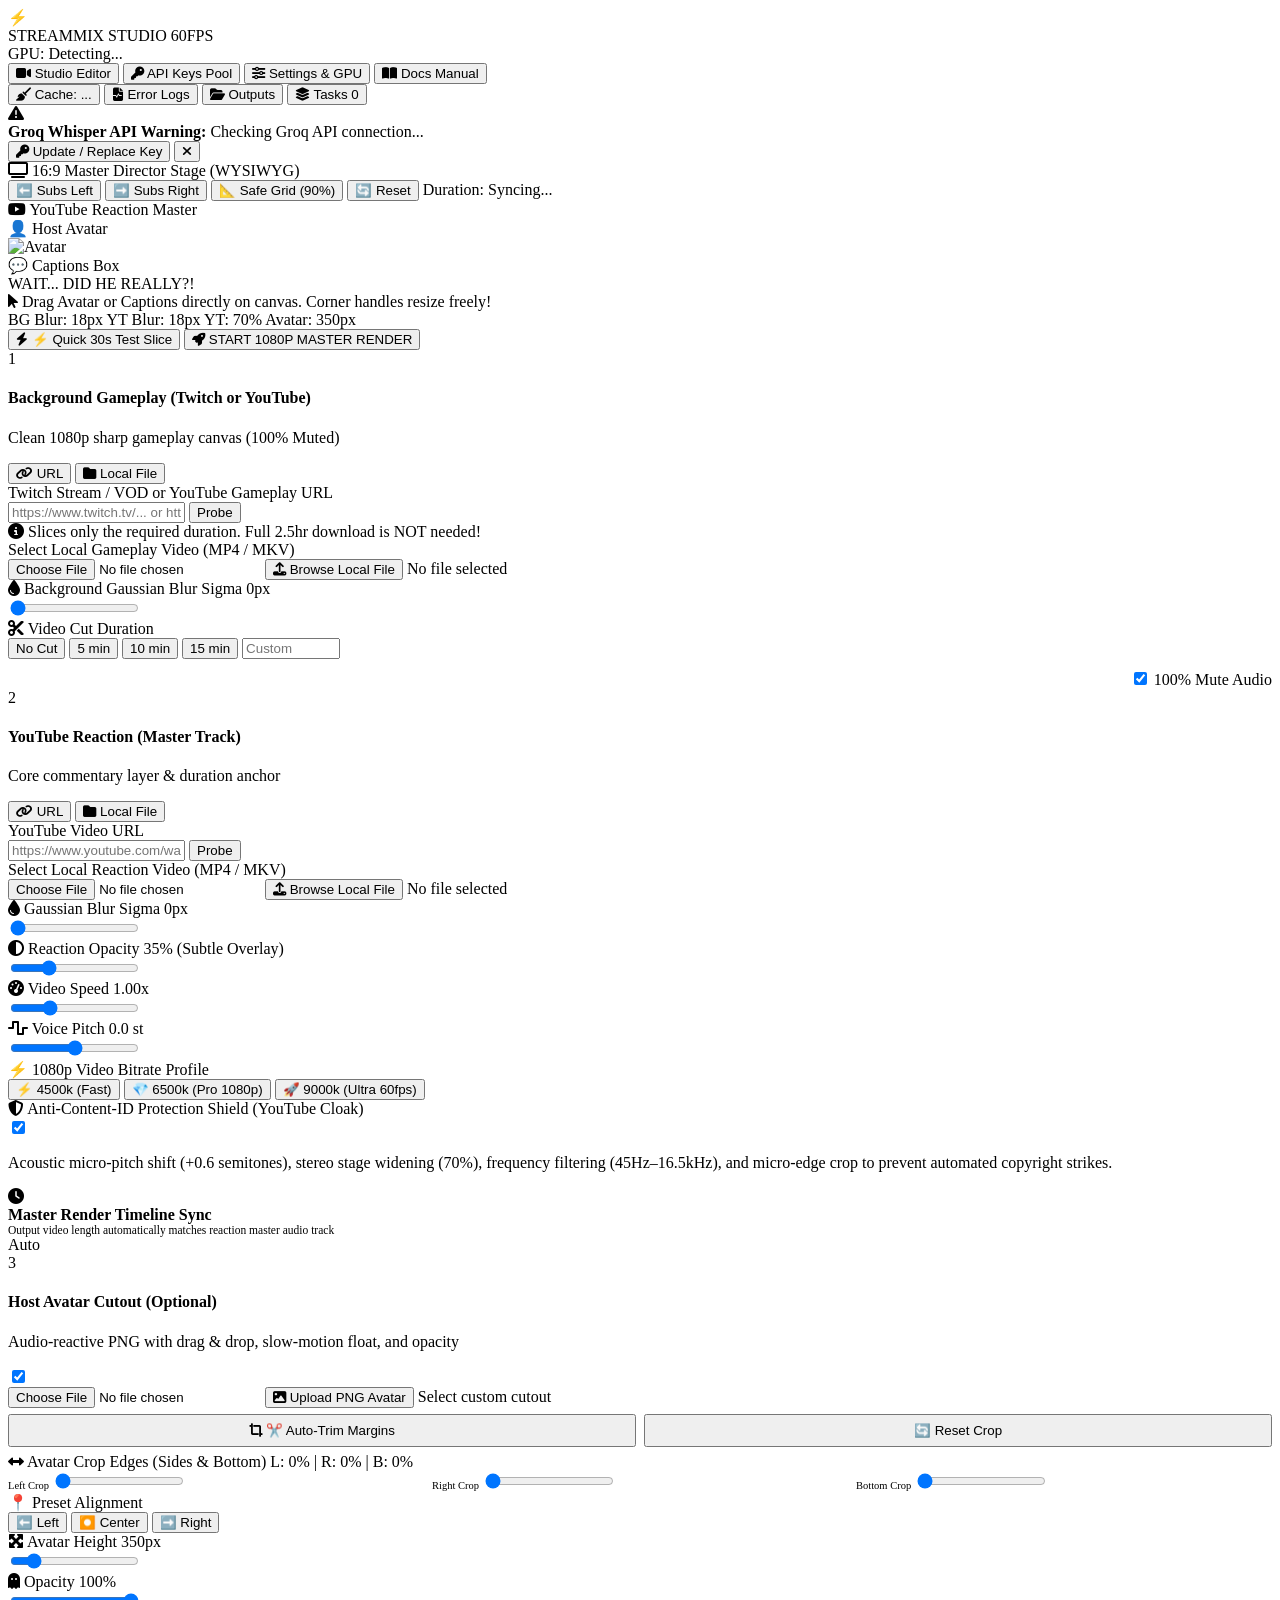
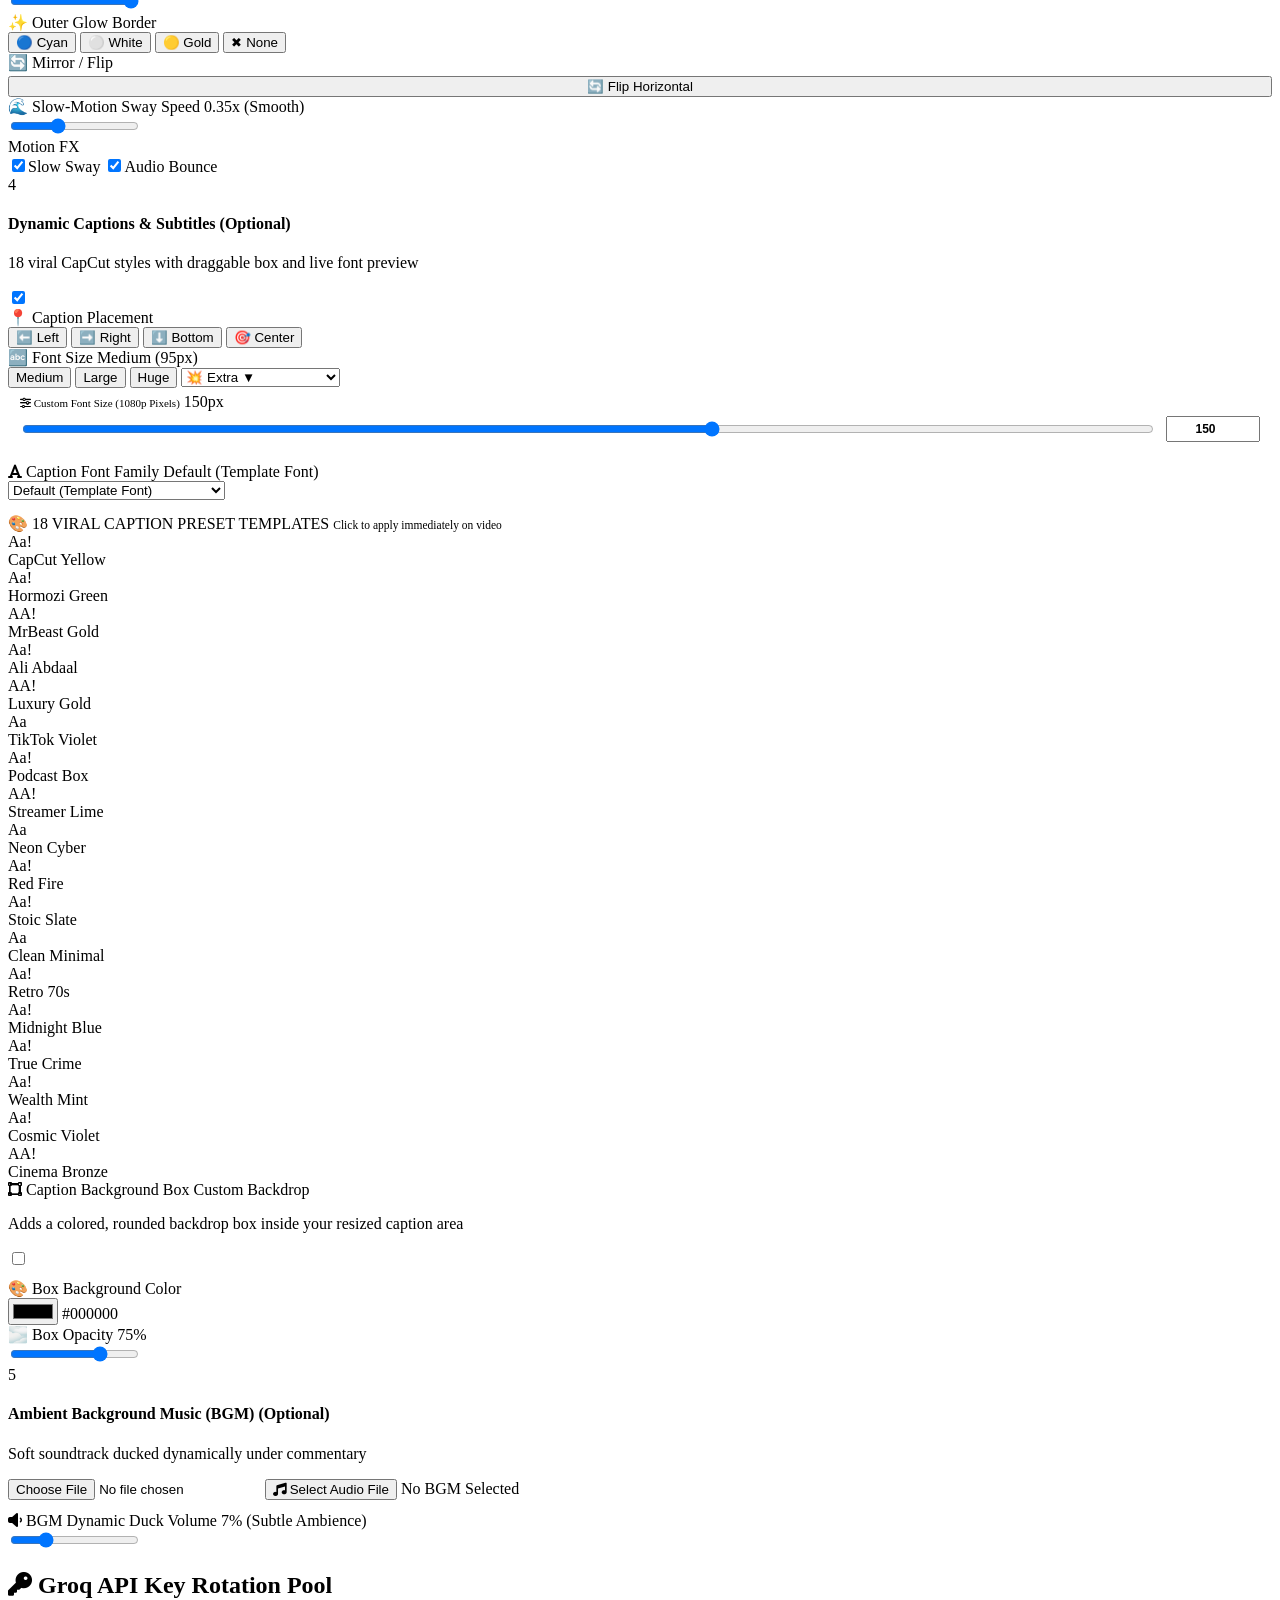
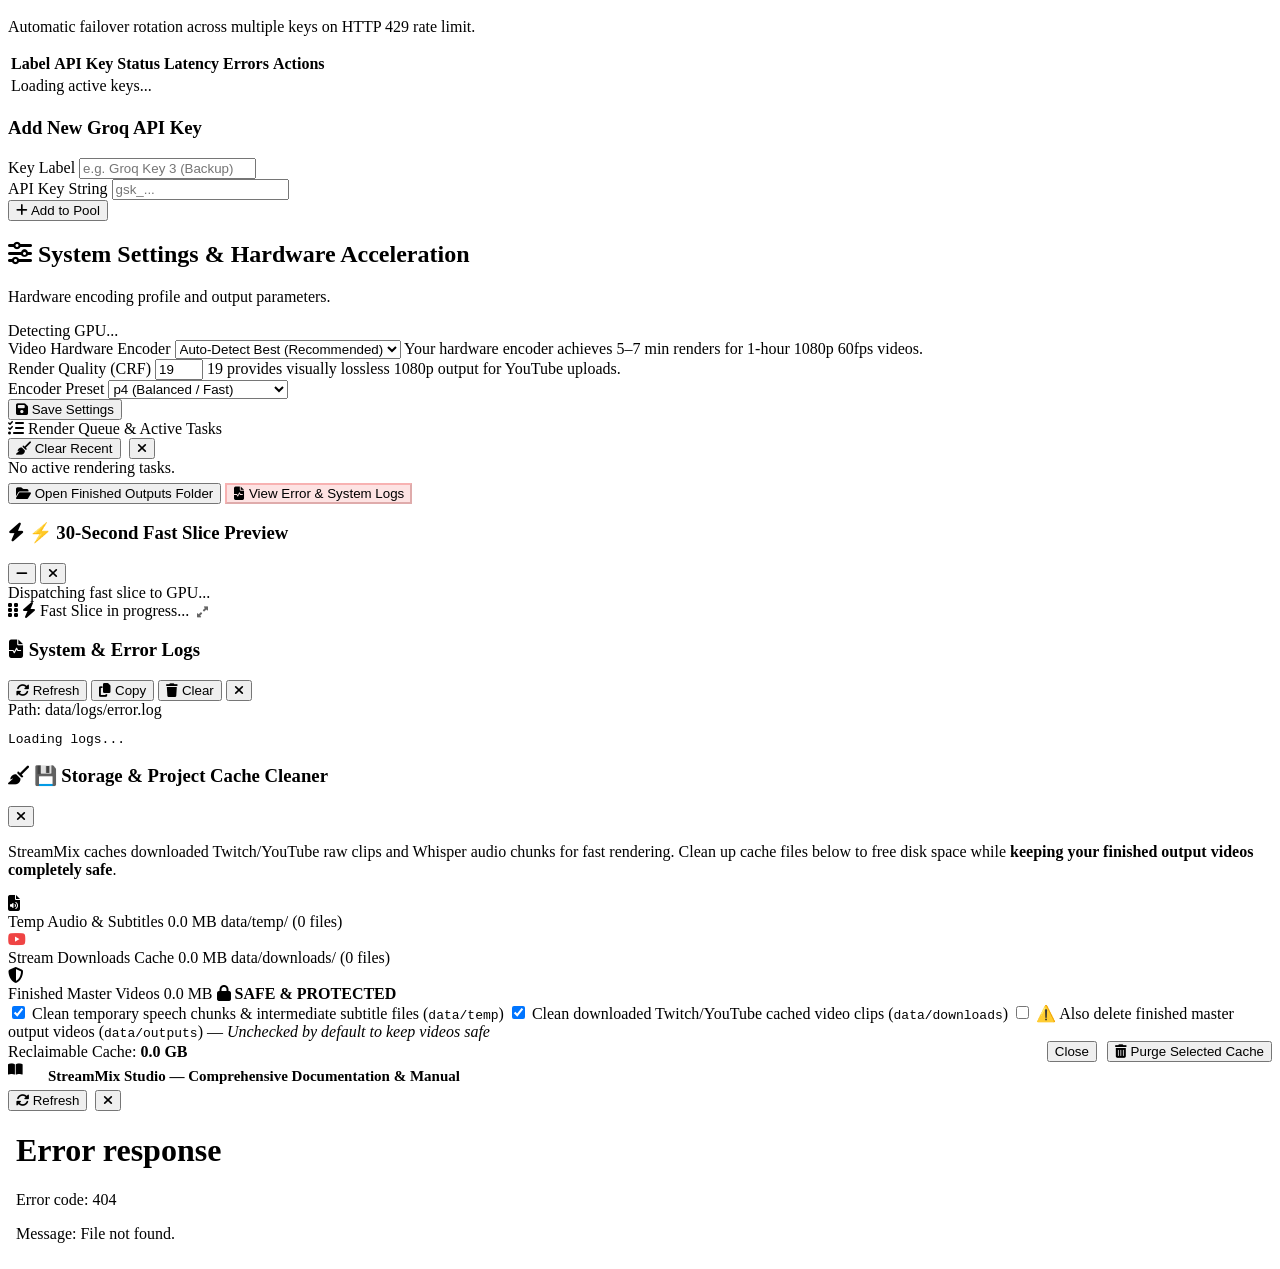
==== commit e23f6181: "feat: in-window docs modal, portability, 14 bottleneck optimizations, and docs updates" ====
--- a/frontend/index.html
+++ b/frontend/index.html
@@ -43,9 +43,9 @@
         <button id="tabBtnSettings" class="tab-btn" data-tab="settings">
           <i class="fas fa-sliders-h"></i> Settings & GPU
         </button>
-        <a href="/docs-guide" target="_blank" class="tab-btn tab-link">
+        <button type="button" id="tabBtnDocs" class="tab-btn" onclick="openDocsModal()" title="In-Window Documentation & User Guide">
           <i class="fas fa-book-open"></i> Docs Manual
-        </a>
+        </button>
       </nav>
 
       <!-- Header Right: Task Drawer Trigger, Error Logs & Output Folder -->
@@ -1044,6 +1044,31 @@
       </div>
     </div>
 
+    <!-- MODAL: IN-WINDOW DOCUMENTATION & USER MANUAL -->
+    <div id="modal-docs" class="modal-overlay hidden" onclick="if(event.target === this) closeDocsModal()">
+      <div class="modal-card modal-docs-card">
+        <div class="modal-header">
+          <div style="display:flex; align-items:center; gap:12px;">
+            <div class="brand-icon" style="width:28px; height:28px; font-size:13px;"><i class="fas fa-book-open"></i></div>
+            <h3 style="margin:0; font-size:15px; font-weight:700; color:var(--text-main);">
+              StreamMix Studio — Comprehensive Documentation & Manual
+            </h3>
+          </div>
+          <div style="display:flex; align-items:center; gap:8px;">
+            <button type="button" class="btn-modal-action" onclick="reloadDocsIframe()" title="Reload Documentation">
+              <i class="fas fa-sync-alt"></i> Refresh
+            </button>
+            <button type="button" id="btn-close-docs-modal" class="btn-close-modal" onclick="closeDocsModal()" title="Close Documentation">
+              <i class="fas fa-times"></i>
+            </button>
+          </div>
+        </div>
+        <div class="modal-body">
+          <iframe id="docs-iframe" src="/docs-guide" title="Documentation Guide" style="width:100%; height:100%; border:none; display:block;"></iframe>
+        </div>
+      </div>
+    </div>
+
   </div>
 
   <script src="/static/app.js?v=2.3.0"></script>
